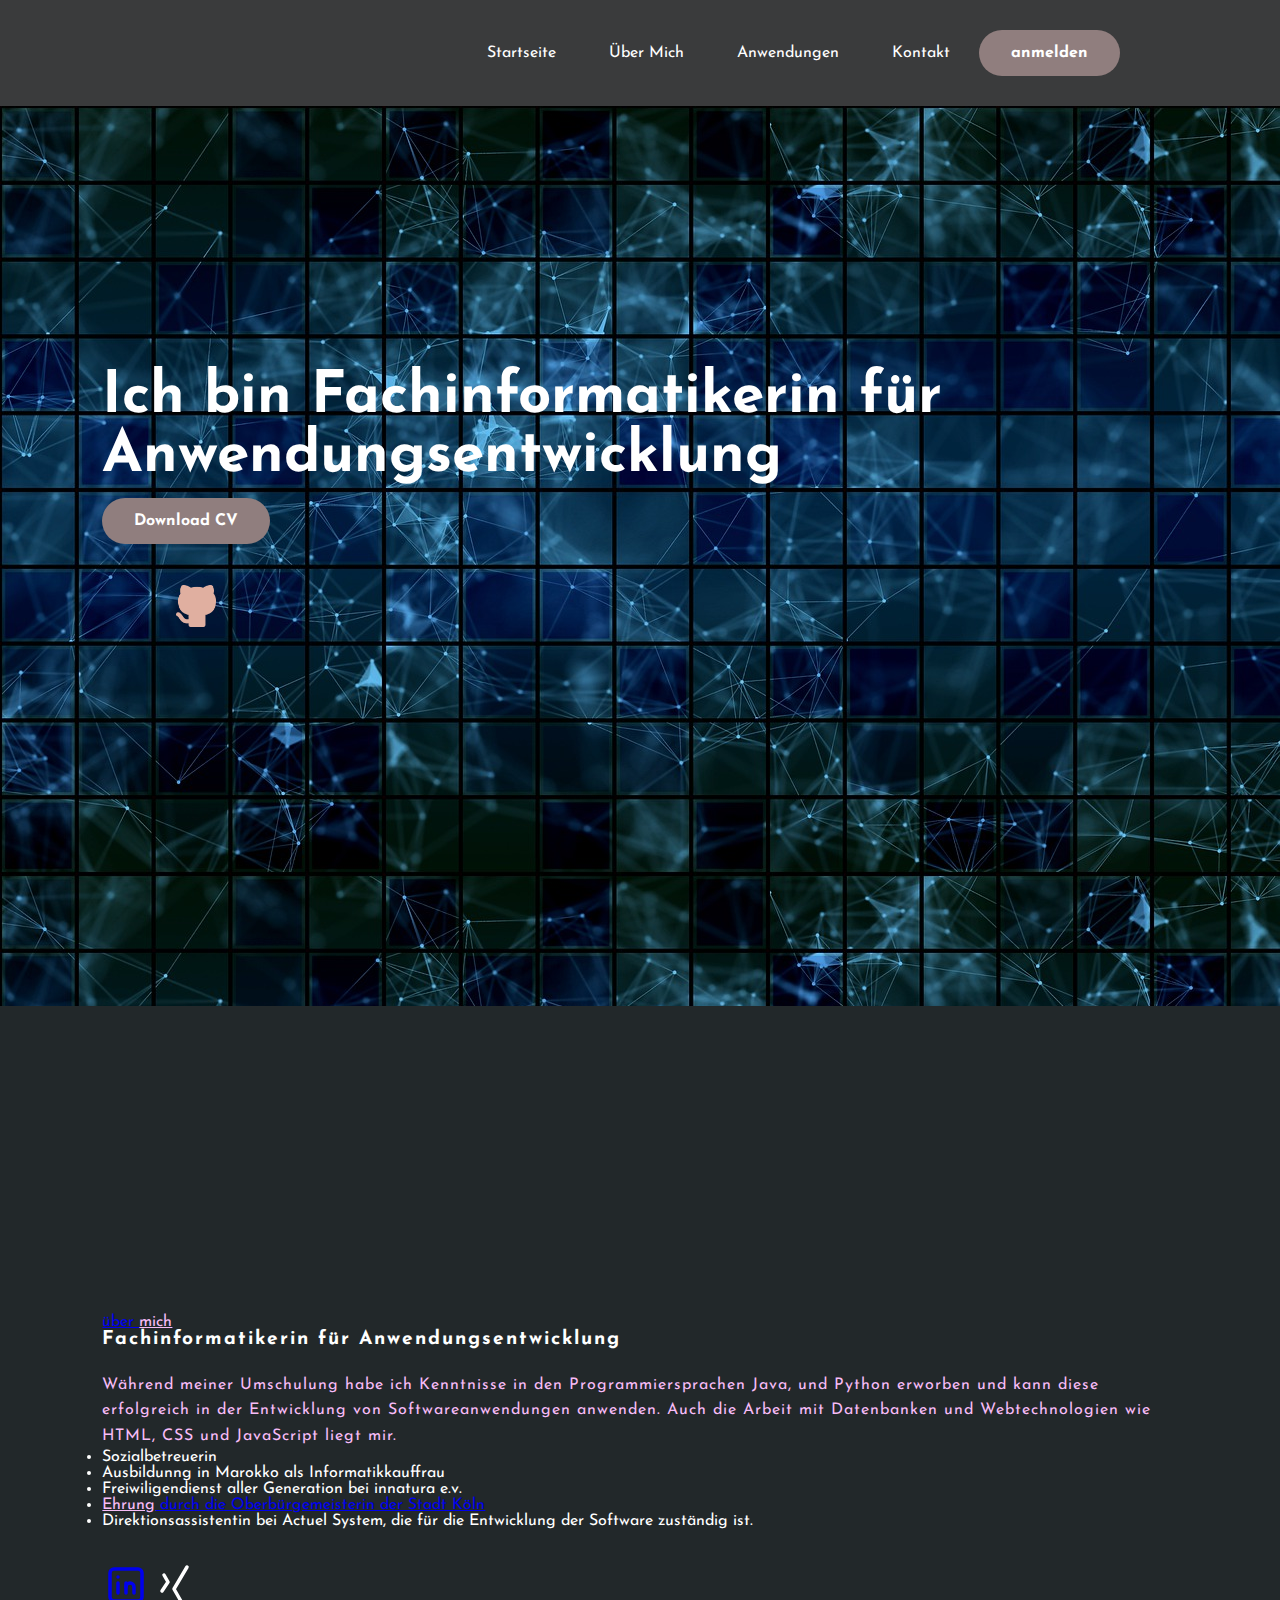
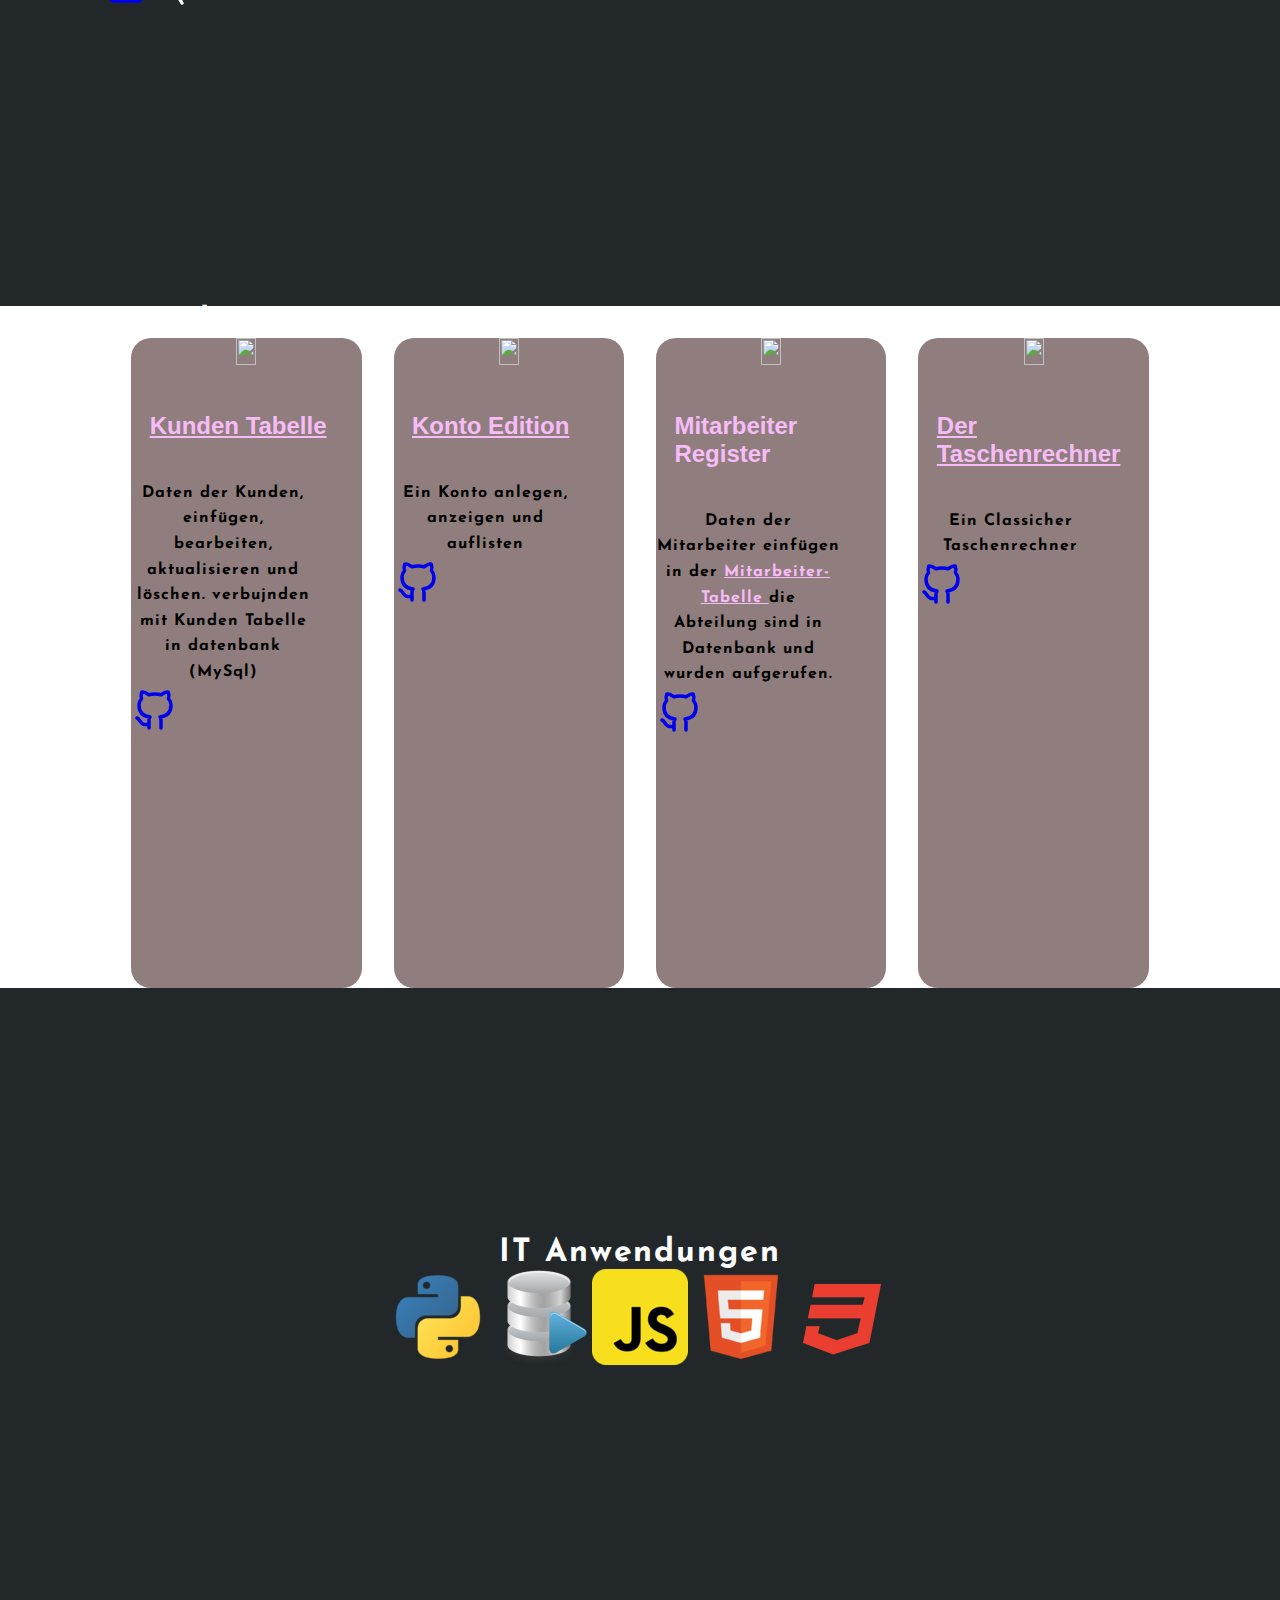
==== index.html @ 3b3f2b52 "innatura link aktualiesieren" ====
<!DOCTYPE html>
<html lang="en">
    <head>
        <meta charset="UTF-8"/>
        <meta http-equiv="X-UA-Compatible" content="IE=edge"/>
        <meta name="viewport" content="width=device-width, initial-scale=1.0"/>
        <title>Portfolio - Nadia Lafdali</title>
        <meta name="description" content="html & Css ueben"/>
        <link rel="stylesheet" href="https://cdnjs.cloudflare.com/ajax/libs/font-awesome/6.0.0/css/all.min.css"/>
        <link rel="stylesheet" href="css/style.css"/>
        <link rel="icon" href="icons/cloudcomputing_79198.ico"/>
        <link rel="preconnect" href="https://fonts.gstatic.com" crossorigin>
        <link href="https://fonts.googleapis.com/css2?family=Poppins:wght@300&display=swap" rel="stylesheet">
        <link rel="preconnect" href="https://fonts.googleapis.com">
        <link rel="preconnect" href="https://fonts.gstatic.com" crossorigin>
        <link href="https://fonts.googleapis.com/css2?family=Josefin+Sans:wght@300;500;700&display=swap" rel="stylesheet">
    </head>

    <body>
        <main>
            <nav>
                <a href="index.html"><img src="./images/logo2.png" alt=""></a>
                <!-- <h2>Nadia Lafdali</h2> -->
                <ul>
                    <li>
                        <a href="#home">Startseite</a>
                    </li>
                    <li>
                        <a href="#about">Über mich</a>
                    </li>
                    <li>
                        <a href="#skills">Anwendungen</a>
                    </li>
                    <li>
                        <a href="#kontakt">Kontakt</a>
                    </li>
                    <a href="#" class="btn">anmelden</a>
                </ul>
            </nav> 
        <section class="home">
            <div class="content">
                <div class="container-texts">
                    <h1>Ich bin Fachinformatikerin für Anwendungsentwicklung</h1>

                    <a href="meinLebenslauf.pdf" target="_blank" class="btn">Download CV</a>

                    <div class="social">
                        <a href="https://www.linkedin.com/in/nadia-lafdali-63b789235/" target="_blank"><img src="images/sociallinkedin_member_2751.png" title="Hier Klicken" alt=""/></a>
                        <a href="https://www.xing.com/profile/Nadia_Lafdali/cv" target="_blank"><img src="images/xing_icon_130780.png" title="Hier Klicken" alt=""/></a>
                        <a href="https://github.com/nlafdali" target="_blank"><img src="icons/github.png" title="Hier Klicken" alt=""/></a>
                    </div>
                </div>
                <!-- <div class="container-fotos">
                    <img src="images/octagon-shape-regular-polygon-geometry-clip-art-shape-98f11822b67462675cdafe655b478db1.png" alt="" class="shape"/>
                    <img src="images/programmer-computer-programming-clip-art-others-784cb6bc17bdbe56820ed77f7764cec0.png" alt="" class="mafoto"/>
                </div> -->
            </div>
        </section>
        <!-- ABOUT SECTION -->
        <section class="ueber">
            <div class="two-column">
            <div class="col-left">
                <a href="http://old.innatura.org/innatura-auf-fundraising-events/" target="_blank">
                    <img src="images/Nadja-innatura.jpg" title="auf Fundraising-Events" alt=""/>
                </a>
            </div>
            <div class="col-right">
                <a href="aboutMe.html" title="hier klicken">
                    <a href="aboutMe.html" id="about">über
                        <span>mich</span>
                    </a>
                </a>
                <h5>Fachinformatikerin für Anwendungsentwicklung</h5>
                <p>
                    Während meiner Umschulung habe ich Kenntnisse in den
                    Programmiersprachen Java, und Python erworben und kann diese
                    erfolgreich in der Entwicklung von Softwareanwendungen
                    anwenden. Auch die Arbeit mit Datenbanken und
                    Webtechnologien wie HTML, CSS und JavaScript liegt mir.
                </p>
                <ul>
                    <li>Sozialbetreuerin</li>
                    <li>Ausbildunng in Marokko als Informatikkauffrau</li>
                    <li>
                        Freiwiligendienst aller Generation bei innatura e.v.
                    </li>
                    <li>
                    <a href="http://old.innatura.org/innatura-freiwillige-geehrt/" target="_blank">
                        <span>Ehrung</span> durch die Oberbürgemeisterin der Stadt Köln</a>
                    </li>
                    <li>
                        Direktionsassistentin bei Actuel System, die für die
                        Entwicklung der Software zuständig ist.
                    </li>
                </ul>
                <div class="social-icons">
                    <div class="tooltip">
                        <a href="https://www.linkedin.com/in/nadia-lafdali-63b789235/">
                        <svg xmlns="http://www.w3.org/2000/svg" onclick="myFunction()" class="icon icon-tabler icon-tabler-brand-linkedin" width="48" height="48" viewbox="0 0 24 24" stroke-width="1.75" stroke="currentColor" fill="none" stroke-linecap="round" stroke-linejoin="round">
                            <path stroke="none" d="M0 0h24v24H0z" fill="none"></path>
                            <path d="M4 4m0 2a2 2 0 0 1 2 -2h12a2 2 0 0 1 2 2v12a2 2 0 0 1 -2 2h-12a2 2 0 0 1 -2 -2z"></path>
                            <path d="M8 11l0 5"></path>
                            <path d="M8 8l0 .01"></path>
                            <path d="M12 16l0 -5"></path>
                            <path d="M16 16v-3a2 2 0 0 0 -4 0"></path>
                        </svg>
                        </a>
                        <div class="tooltip">
                            <div class="popuptext">
                                <p>mein Linkedin-Profil</p>
                                <a href="https://www.linkedin.com/in/nadia-lafdali-63b789235/" target="_blank">click me</a>
                            </div>
                        </div>
                    </div>
                    <div class="tooltip">
                        <svg xmlns="http://www.w3.org/2000/svg" class="icon icon-tabler icon-tabler-brand-xing" width="48" height="48" viewbox="0 0 24 24" stroke-width="1.75" stroke="currentColor" fill="none" stroke-linecap="round" stroke-linejoin="round">
                            <path stroke="none" d="M0 0h24v24H0z" fill="none"></path>
                            <path d="M16 21l-4 -7l6.5 -11"></path>
                            <path d="M7 7l2 3.5l-3 4.5"></path>
                        </svg>
                        <div class="tooltip">
                            <div class="popuptext">
                                <p>mein Xing-Profil</p>
                                <a href="https://www.xing.com/profile/Nadia_Lafdali/cv" target="_blank">click me</a>
                            </div>
                        </div>
                    </div>
                </div>
            </div>
        </div>
        </section>
        <!-- PROJEKTE SECTION -->
        <section class="projekte">
            <h2>meine Projekte</h2>
            <div class="card-container">
                <div class="card">
                    <div class="card-top">
                        <img src="./images/KontoBerabeiten.png" alt=""/>
                    </div>
                    <div class="card-bottom">
                        <h3><span data-toolip="ist mit java und mySql">Kunden Tabelle</span></h3>
                        <p>
                            Daten der Kunden, einfügen, bearbeiten, aktualisieren und löschen.
                            verbujnden mit Kunden Tabelle in datenbank (MySql)
                            
                        </p>
                        <a href="https://github.com/nlafdali/KundenDaten" target="_blank">
                            <svg xmlns="http://www.w3.org/2000/svg" class="icon icon-tabler icon-tabler-brand-github" width="48" height="48" viewBox="0 0 24 24" stroke-width="1.75" stroke="currentColor" fill="none" stroke-linecap="round" stroke-linejoin="round">
                                <path stroke="none" d="M0 0h24v24H0z" fill="none"></path>
                                <path d="M9 19c-4.3 1.4 -4.3 -2.5 -6 -3m12 5v-3.5c0 -1 .1 -1.4 -.5 -2c2.8 -.3 5.5 -1.4 5.5 -6a4.6 4.6 0 0 0 -1.3 -3.2a4.2 4.2 0 0 0 -.1 -3.2s-1.1 -.3 -3.5 1.3a12.3 12.3 0 0 0 -6.2 0c-2.4 -1.6 -3.5 -1.3 -3.5 -1.3a4.2 4.2 0 0 0 -.1 3.2a4.6 4.6 0 0 0 -1.3 3.2c0 4.6 2.7 5.7 5.5 6c-.6 .6 -.6 1.2 -.5 2v3.5"></path>
                            </svg>
                        </a>
                    </div>
                </div>
                <div class="card">
                    <div class="card-top">
                        <img src="./images/konto_Edit.png" alt=""/>
                    </div>
                    <div class="card-bottom">
                        <h3><span data-tooltip="mit Java entwickelt">Konto Edition</span></h3>
                        <p>
                            Ein Konto anlegen, anzeigen und auflisten
                                                        
                        </p>
                        <a href="https://github.com/nlafdali/Konto-Edition" target="_blank">
                            <svg xmlns="http://www.w3.org/2000/svg" class="icon icon-tabler icon-tabler-brand-github" width="48" height="48" viewBox="0 0 24 24" stroke-width="1.75" stroke="currentColor" fill="none" stroke-linecap="round" stroke-linejoin="round">
                                <path stroke="none" d="M0 0h24v24H0z" fill="none"></path>
                                <path d="M9 19c-4.3 1.4 -4.3 -2.5 -6 -3m12 5v-3.5c0 -1 .1 -1.4 -.5 -2c2.8 -.3 5.5 -1.4 5.5 -6a4.6 4.6 0 0 0 -1.3 -3.2a4.2 4.2 0 0 0 -.1 -3.2s-1.1 -.3 -3.5 1.3a12.3 12.3 0 0 0 -6.2 0c-2.4 -1.6 -3.5 -1.3 -3.5 -1.3a4.2 4.2 0 0 0 -.1 3.2a4.6 4.6 0 0 0 -1.3 3.2c0 4.6 2.7 5.7 5.5 6c-.6 .6 -.6 1.2 -.5 2v3.5"></path>
                            </svg>
                        </a>
                    </div>
                </div>
                <div class="card">
                    <div class="card-top">
                        <img src="./images/reg.png" alt=""/>
                    </div>
                    <div class="card-bottom">
                        <h3>Mitarbeiter Register</h3>
                        <p>
                           Daten der Mitarbeiter einfügen in der <span data-tooltip="mit Java entwickelt">Mitarbeiter-Tabelle </span>
                           die Abteilung  sind in Datenbank und wurden aufgerufen.                          
                        </p>
                        <a href="https://github.com/nlafdali/Register-Mitarbeiter" target="_blank">
                            <svg xmlns="http://www.w3.org/2000/svg" class="icon icon-tabler icon-tabler-brand-github" width="48" height="48" viewBox="0 0 24 24" stroke-width="1.75" stroke="currentColor" fill="none" stroke-linecap="round" stroke-linejoin="round">
                                <path stroke="none" d="M0 0h24v24H0z" fill="none"></path>
                                <path d="M9 19c-4.3 1.4 -4.3 -2.5 -6 -3m12 5v-3.5c0 -1 .1 -1.4 -.5 -2c2.8 -.3 5.5 -1.4 5.5 -6a4.6 4.6 0 0 0 -1.3 -3.2a4.2 4.2 0 0 0 -.1 -3.2s-1.1 -.3 -3.5 1.3a12.3 12.3 0 0 0 -6.2 0c-2.4 -1.6 -3.5 -1.3 -3.5 -1.3a4.2 4.2 0 0 0 -.1 3.2a4.6 4.6 0 0 0 -1.3 3.2c0 4.6 2.7 5.7 5.5 6c-.6 .6 -.6 1.2 -.5 2v3.5"></path>
                            </svg>
                        </a>
                    </div>
                </div>
                <!--
               <div class="card">
                   <div class="card-top">
                       <img src="./images/snake.png" alt=""/>
                   </div>

                  <div class="card-bottom">
                      <h3><span data-toolip="ist mit Python">Das Snack Spiel</span></h3>
                      <p>
                          eine Schildkröte kann über den Bildschirm bewegt werden
                          und wird vom Kopf gegessen

                      </p>
                      <a href="https://github.com/nlafdali/MeineProjekte/blob/main/Snack.py" target="_blank">
                          <svg xmlns="http://www.w3.org/2000/svg" class="icon icon-tabler icon-tabler-brand-github" width="48" height="48" viewBox="0 0 24 24" stroke-width="1.75" stroke="currentColor" fill="none" stroke-linecap="round" stroke-linejoin="round">
                              <path stroke="none" d="M0 0h24v24H0z" fill="none"></path>
                              <path d="M9 19c-4.3 1.4 -4.3 -2.5 -6 -3m12 5v-3.5c0 -1 .1 -1.4 -.5 -2c2.8 -.3 5.5 -1.4 5.5 -6a4.6 4.6 0 0 0 -1.3 -3.2a4.2 4.2 0 0 0 -.1 -3.2s-1.1 -.3 -3.5 1.3a12.3 12.3 0 0 0 -6.2 0c-2.4 -1.6 -3.5 -1.3 -3.5 -1.3a4.2 4.2 0 0 0 -.1 3.2a4.6 4.6 0 0 0 -1.3 3.2c0 4.6 2.7 5.7 5.5 6c-.6 .6 -.6 1.2 -.5 2v3.5"></path>
                          </svg>
                      </a>
                  </div>
              </div>
              -->
               <div class="card">
                   <div class="card-top">
                       <img src="./images/Taschenrechner2.png" alt=""/>
                   </div>
                   <div class="card-bottom">
                       <h3><span data-tooltip="ist mit HTML, CSS und JavaScript">Der Taschenrechner</span></h3>
                       <p>
                          Ein Classicher Taschenrechner

                       </p>
                       <a href="https://github.com/nlafdali/Taschenrechner" target="_blank">
                           <svg xmlns="http://www.w3.org/2000/svg" class="icon icon-tabler icon-tabler-brand-github" width="48" height="48" viewBox="0 0 24 24" stroke-width="1.75" stroke="currentColor" fill="none" stroke-linecap="round" stroke-linejoin="round">
                               <path stroke="none" d="M0 0h24v24H0z" fill="none"></path>
                               <path d="M9 19c-4.3 1.4 -4.3 -2.5 -6 -3m12 5v-3.5c0 -1 .1 -1.4 -.5 -2c2.8 -.3 5.5 -1.4 5.5 -6a4.6 4.6 0 0 0 -1.3 -3.2a4.2 4.2 0 0 0 -.1 -3.2s-1.1 -.3 -3.5 1.3a12.3 12.3 0 0 0 -6.2 0c-2.4 -1.6 -3.5 -1.3 -3.5 -1.3a4.2 4.2 0 0 0 -.1 3.2a4.6 4.6 0 0 0 -1.3 3.2c0 4.6 2.7 5.7 5.5 6c-.6 .6 -.6 1.2 -.5 2v3.5"></path>
                           </svg>
                       </a>
                   </div>
               </div>
           </div>
       </section>
       <!-- SKILLS SECTION -->
        <section class="skills">
            <h2>IT Anwendungen</h2>
            <div class="tech-stack" id="skills">
                <img src="images/java_15498.png" alt=""/>
                <img src="icons/python_icon.png" alt=""/>
                <img src="icons/sql.png" alt=""/>
                <img src="icons/javascript_icon_130900.png" alt=""/>
                <img src="icons/html_icon.png" alt=""/>
                <img src="icons/css_18892.png" alt=""/>
                <img src="icons/" alt=""/>
            </div>
        </section>
        </main>
        <script>
            function myFunction() {
                const popup = document.getElementById("popup");
                popup.classList.toggle("show");
            }
        </script>
    </body>
</html>
---- css/style.css ----
:root{
    --primaryColor: #907e7e;
    --secondColor:#f7bcf7;
    --lightFarbe:#ffffff;
    --bgFarbe-1:#3a3b3c;
    --bgFarbe-2: #22282a;
    --padding: 8%;
}
*{
    margin: 0;
    padding: 0;
    box-sizing: border-box;
    scroll-behavior: smooth;
}
html{
    font-size: 16px;
    font-family:'Josefin Sans', sans-serif;
    color: var(--lightFarbe);

}

h1{
    font-size: 3.65rem;
    margin: 1.7rem 0;
}

h4{
    font-size: 1.25rem;
    letter-spacing: 0.12rem;
    color: var(--zweiteFarbe);
}

h3 {
    font-family: sans-serif;
    font-weight: 700;
    font-size: 1.5rem;
    color: var(--secondColor);
    margin-bottom: 1.4rem;
    padding: var(--padding);

}

h2{
    font-size: 2rem;
    color: var(--lightFarbe);
    letter-spacing: 0.12rem;
    cursor: pointer;
}
h5{
    font-size: 1.2rem;
    margin-bottom: 1.5rem;
    letter-spacing: 2px;
}

.texts a{
    text-decoration: none;
    color: #fff;
}
span{
    color: var(--secondColor);
    text-decoration:underline;
}
p{
    color: var(--secondColor);
    letter-spacing: 1px;
    line-height: 1.6rem;
    font-size: 1rem;
}

.home{
    width: 100vw;
    height: 100vh;
    background: url(../image/technology.jpg);
    display: flex;
    flex-direction: column;
}
nav{
    background-color:var(--bgFarbe-1);
    padding: 2rem 10rem;
    display: flex;
    justify-content: space-between;
    align-items: center;
    /*position: fixed;
    z-index: 999;*/
}
nav ul li{
    list-style-type: none;
    display: inline-block;
    margin: 0.8rem 1.5rem;
}
nav ul li a{
    color: var(--lightFarbe);
    text-decoration: none;
    text-transform: capitalize;
    transition: 0.4ms;
}
nav ul li a:hover{
    color: var(--primaryColor);
}
.btn{
    background-color: var(--primaryColor);
    color: var(--lightFarbe);
    text-decoration: none;
    font-weight: bold;
    padding: 0.81rem 1.87rem;
    border-radius: 30px;
    border: 2px solid transparent;
    transition: 0.4s ;
}
.btn:hover{
    background-color: transparent;
    border: 2px solid var(--lightFarbe);
}
.content{
    flex-grow: 1;
    
    padding: 0 var(--padding);
    display: flex;
    align-items: center;
    justify-content: space-between;

}
.container-texts{
    position: relative;
    bottom: 70px;
    
}

.social{
    margin-top: 3.5rem;
}
.social img{
    margin-right: 2rem;
    width: 2.5rem;
    transition: 0.4s;
}
.social img:hover{
    transform: scale(1.2);
}

.home .container-fotos{
    width: 45%;
    height: 90%;
    position: relative;
    align-self: self-end;
}
.home .container-fotos img{
    position: absolute;
    bottom: 0;
    height: 100%;
    left: 50%;
    transform: translateX(-50%);
    transition: bottom 1s, left 1s;
}
.home .container-fotos:hover .shape{
    bottom: 40px;

}
.home .container-fotos:hover .mafoto{
    left: 45%;
}
.container-fotos{
    width: 100%;
    height: 15rem;
}
.container-fotos img{
    width: 100%;
    max-width: 600px;
    height: auto;
}

.container p {
    margin-bottom: 1rem;
    line-height: 1.3rem;
}

.container ul {
   line-height: 1.3rem; 
}

.ueber{
    background-color: var(--bgFarbe-2);
    padding: 0 var(--padding);
    width: 100vw;
    height: 100vh;
    display: flex;
    align-items: center;
    justify-content:space-around;
    gap: 2rem;

}

.ueber .container-texts{
    width: 25%;
}

/* SOCIAL-ICONS UND POP-UP FENSTER */

.social-icons {
    display: flex;
    margin-top: 2rem;
    cursor: pointer;
}

.social-icons svg{
    transition: 0.2s ease;
}

.social-icons svg:hover {
    color: #4287e0;
}

.tooltip .popuptext {
    visibility: hidden;
    width: auto;
    background-color: #14141467;
    color: #fff;
    text-align: center;
    border-radius: 6px;
    padding: 1.5rem;
    position: absolute;
    z-index: 1;
}
  
.tooltip:hover .popuptext {
    visibility: visible;
  }

.tooltip .popuptext p {
    color: #fff;
}

.tooltip .popuptext a {
    color: #09a8f1;
}

.tooltip .popuptext a:hover {
    color: red;
}

/* SOCIAL-ICONS UND POPUP ENDE */

.erfahrung{
    background-color: var(--bgFarbe-1);
    padding: 2rem var(--padding);

}
.text-center{
    text-align: center;
}
.cards{
    width: 100vw;
    height: auto;
    min-height: 70vh;
    padding: 2rem;
    background-color: var(--bgFarbe-1);
    display: flex;
    align-items: center;
    justify-content: center;
    flex-direction: column;
}

.card-container {
    display: flex;
    justify-content: center;
    align-items: center;
    flex-wrap: wrap;
    gap: 2rem;
    width: 100%;
    
}
.titel{
    display: flex;
    justify-content: center;
    color: var(--primaryColor);
    font-size: 2.2em;
    font-weight: 900;
    margin-bottom: 30px;
}
/*.inhalt{
    display: flex;
    justify-content: center;
    flex-direction: row;
    flex-wrap: wrap;
}
.card{
    width: 21.25em;
    height: auto;
    background-color: var(--lightFarbe);
    box-shadow: 0 5px 25px rgba(1 1 1  /15%);
    padding: 1.5rem;
    margin: 15px;
    display: flex;
    justify-content: center;
    align-items: center;
    flex-direction: column;
}*/
/*.card:hover{
    transform: scale(1.5);
}*/
.card{
    width: 18%;
    height: 650px;
    border-radius: 20px; 
    overflow: hidden;
    display: flex;
    align-items: center;
    flex-direction: column;
    background-color: var(--primaryColor);
}
.card img {
    width: 100%;
    height: 70%;
    margin-bottom: 2rem;
    transition: 0.2s ease;
}

.card img:hover {
    transform: scale(102%);

}

.card p {
    color: #000;
    width: 80%;
    font-weight: 700;
    text-align: center;
}
[data-tooltip] {
    position: relative;
    text-decoration: underline; 
    cursor: default; 
  }

  [data-tooltip]::after {
    position: absolute;
    width: 140px;
    left: calc(50% - 70px);
    bottom: 125%;
    box-sizing: border-box ;
    text-align: center;
    content: attr(data-tooltip);
    color: #ffffff;
    background: #3a3b3c;
    padding: 8px;
    border-radius: 10px;
    font-size: 0.9em;
    font-weight: bold;
    visibility: hidden;
    opacity: 0;
    transform: translate(10px);
    transition: oacity 0.3s, transform 0.2s;
  }

  [data-tooltip]:hover::after {
    opacity: 1;
    visibility: visible;
    transform: translate(0);
   
  }
   

@media (max-width: 650px){
    .home .ueber{
        display: block;
        width: 100%;
    }
    .card{
        width: 85vw;
    }

}

/* SKILLS-SECTION */
.skills {
    width: 100vw;
    height: auto;
    min-height: 70vh;
    padding: 2rem;
    background-color: var(--bgFarbe-2);
    display: flex;
    align-items: center;
    justify-content: center;
    flex-direction: column; 
}
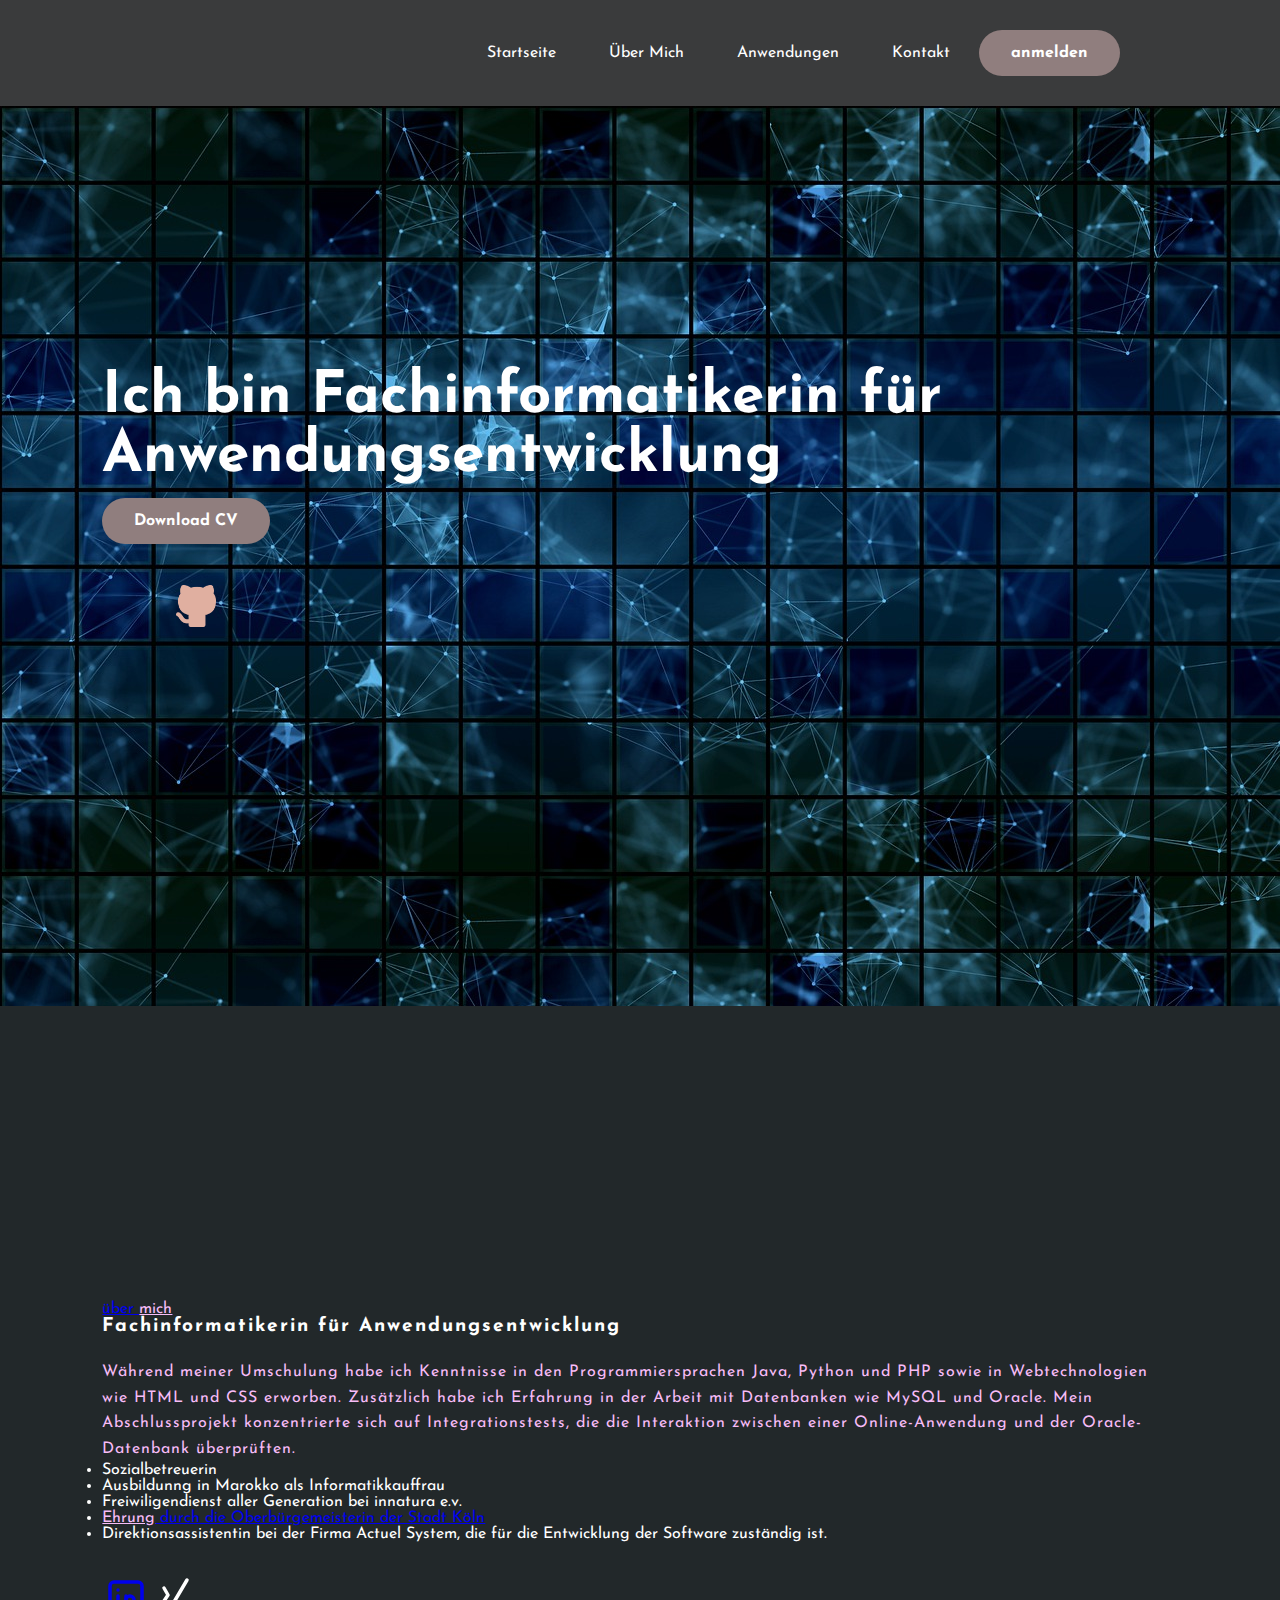
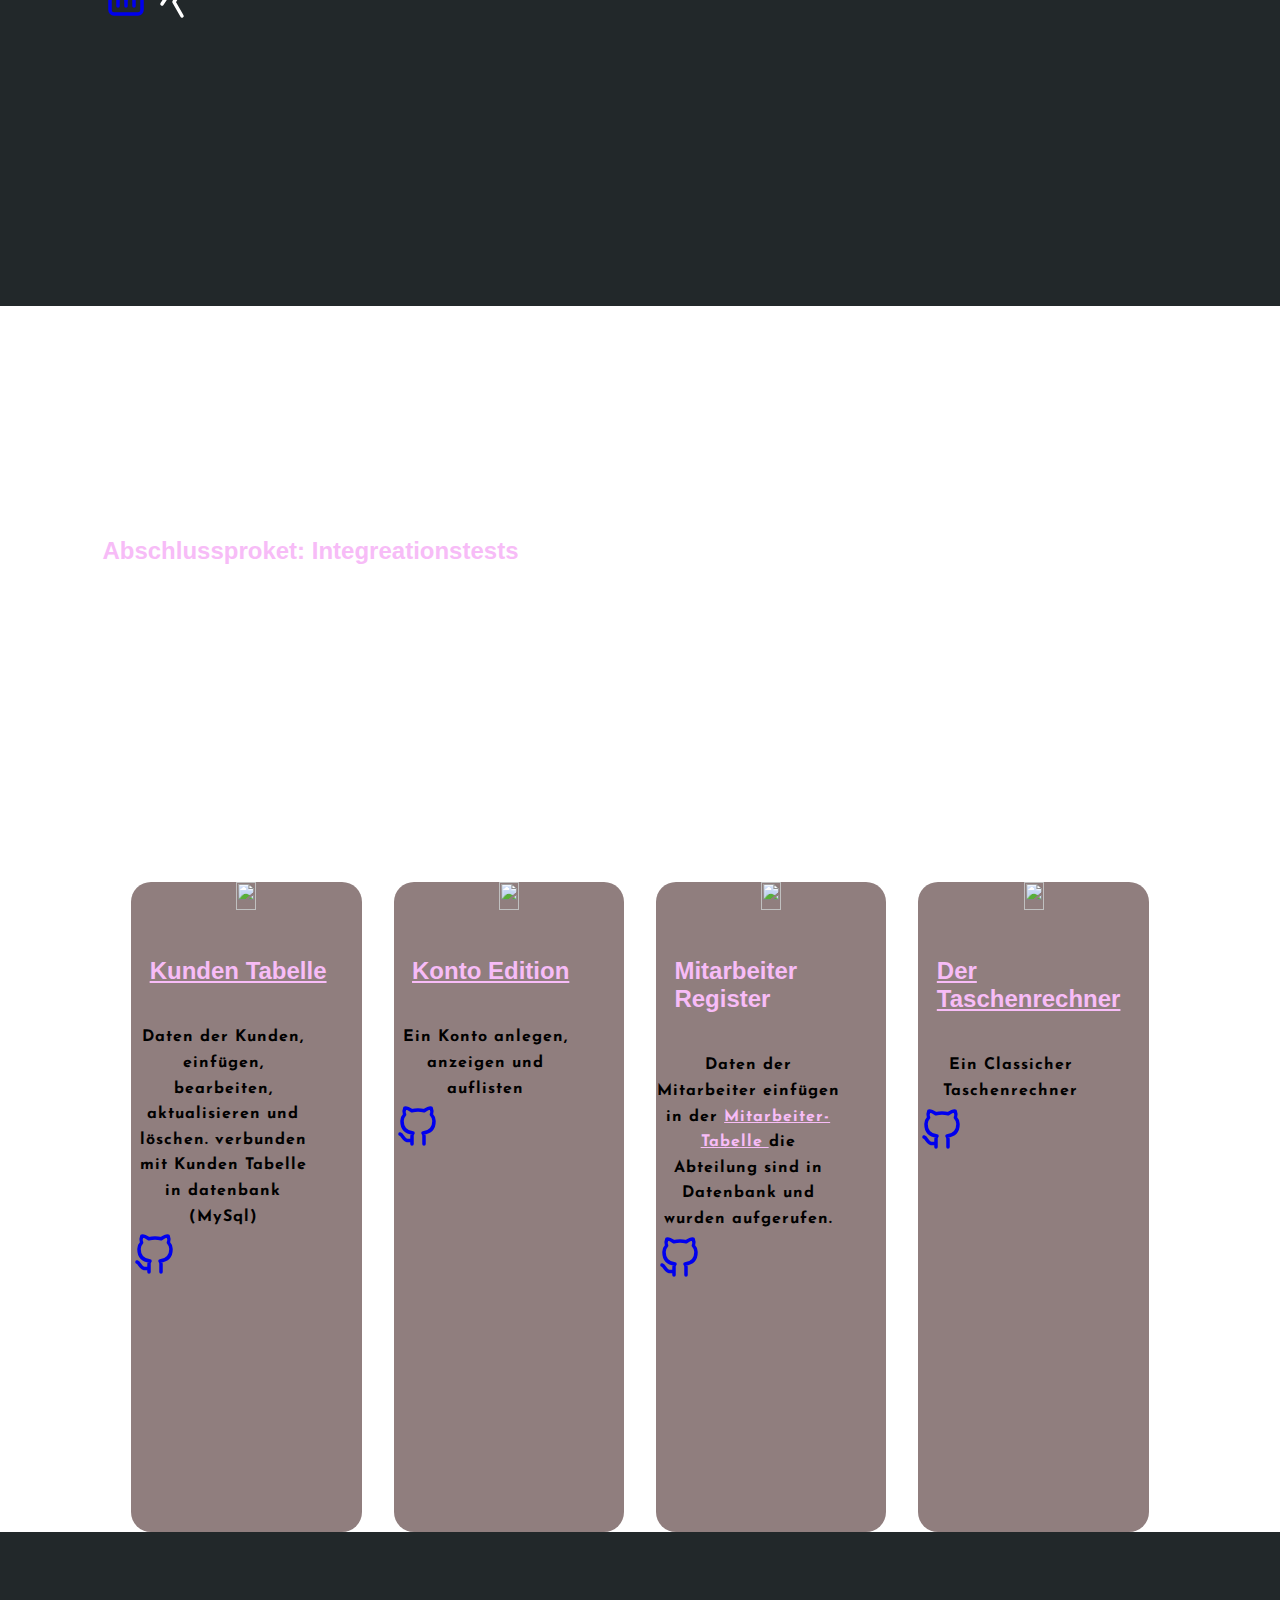
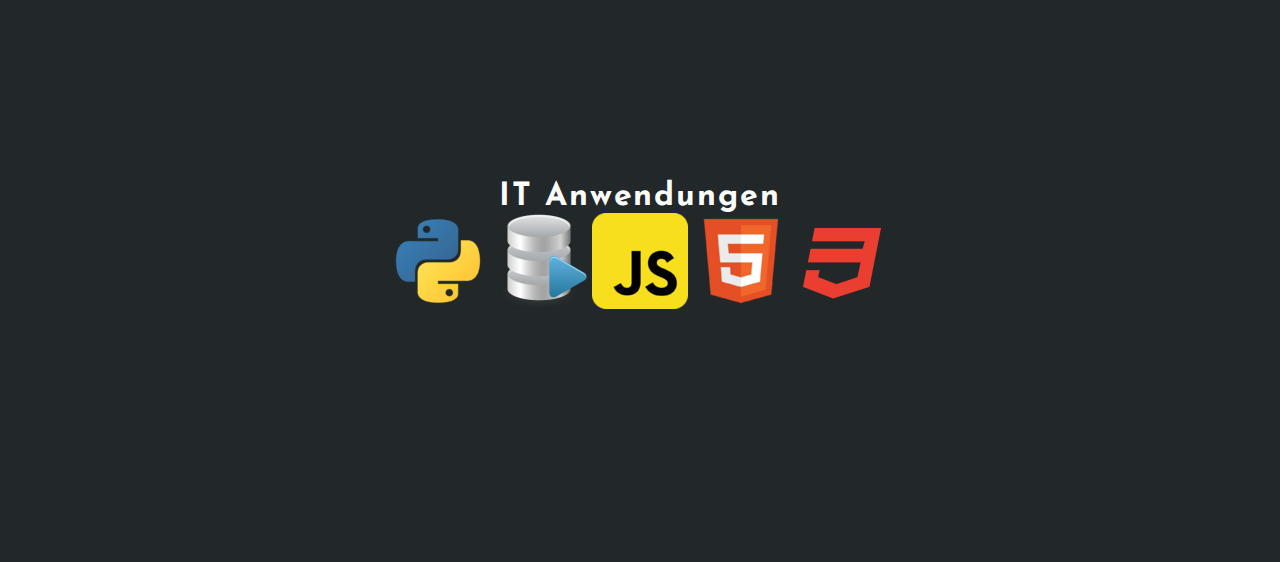
==== commit eb5ffc8d: "innatura link aktualiesieren" ====
--- a/index.html
+++ b/index.html
@@ -42,7 +42,7 @@
                 <div class="container-texts">
                     <h1>Ich bin Fachinformatikerin für Anwendungsentwicklung</h1>
 
-                    <a href="meinLebenslauf.pdf" target="_blank" class="btn">Download CV</a>
+                    <a href="CV_Nadia_Lafdali.pdf" target="_blank" class="btn">Download CV</a>
 
                     <div class="social">
                         <a href="https://www.linkedin.com/in/nadia-lafdali-63b789235/" target="_blank"><img src="images/sociallinkedin_member_2751.png" title="Hier Klicken" alt=""/></a>
@@ -73,10 +73,11 @@
                 <h5>Fachinformatikerin für Anwendungsentwicklung</h5>
                 <p>
                     Während meiner Umschulung habe ich Kenntnisse in den
-                    Programmiersprachen Java, und Python erworben und kann diese
-                    erfolgreich in der Entwicklung von Softwareanwendungen
-                    anwenden. Auch die Arbeit mit Datenbanken und
-                    Webtechnologien wie HTML, CSS und JavaScript liegt mir.
+                    Programmiersprachen Java, Python und PHP sowie in Webtechnologien
+                    wie HTML und CSS erworben. Zusätzlich habe ich Erfahrung in der Arbeit
+                    mit Datenbanken wie MySQL und Oracle.
+                    Mein Abschlussprojekt konzentrierte sich auf Integrationstests,
+                    die die Interaktion zwischen einer Online-Anwendung und der Oracle-Datenbank überprüften.
                 </p>
                 <ul>
                     <li>Sozialbetreuerin</li>
@@ -89,7 +90,7 @@
                         <span>Ehrung</span> durch die Oberbürgemeisterin der Stadt Köln</a>
                     </li>
                     <li>
-                        Direktionsassistentin bei Actuel System, die für die
+                        Direktionsassistentin bei der Firma Actuel System, die für die
                         Entwicklung der Software zuständig ist.
                     </li>
                 </ul>
@@ -129,9 +130,34 @@
             </div>
         </div>
         </section>
+
         <!-- PROJEKTE SECTION -->
+        <section class="ab-projekt">
+            <h1>Projekte</h1>
+            <div class="two-column">
+                <div class="col-left">
+                    <img src="images/soll-integration.png" title="Soll-Konzept des Projekts" alt=""/>
+                </div>
+                <div class="col-right">
+
+                    <h3>Abschlussproket: Integreationstests</h3>
+                    <p>
+                    <ul>
+                        <li>Einführung eines neuen Maven-Moduls: <br> Das Projekt beinhaltete die Strukturierung und Konfiguration eines neuen Maven-Moduls, um die Integrationslogik von mehreren Komponenten zu vereinfachen.</li>
+                        <li>Konfiguration der Oracle-Verbindung: <br> Einrichtung der Verbindung zu einer Oracle-Datenbank zur Verwaltung von Testdaten.</li>
+                        <li>Nutzung von Liquibase: <br> Implementierung von Liquibase zur Datenbankversionierung und Schema-Änderungen während der Integrationstests.</li>
+                        <li>Erstellung diverser Testfälle: <br> Entwicklung von automatisierten Testfällen, um die Integrität der Daten und Prozesse zu gewährleisten.</li>
+                        <li>Prüfung von PL/SQL-Skripten: <br>Validierung und Ausführung von PL/SQL-Skripten zur Datenbankinteraktion.</li>
+                    </ul>
+                    </p>
+
+                </div>
+            </div>
+        </section>
         <section class="projekte">
-            <h2>meine Projekte</h2>
+            <h2>Projekte</h2>
+
+
             <div class="card-container">
                 <div class="card">
                     <div class="card-top">
@@ -141,7 +167,7 @@
                         <h3><span data-toolip="ist mit java und mySql">Kunden Tabelle</span></h3>
                         <p>
                             Daten der Kunden, einfügen, bearbeiten, aktualisieren und löschen.
-                            verbujnden mit Kunden Tabelle in datenbank (MySql)
+                            verbunden mit Kunden Tabelle in datenbank (MySql)
                             
                         </p>
                         <a href="https://github.com/nlafdali/KundenDaten" target="_blank">
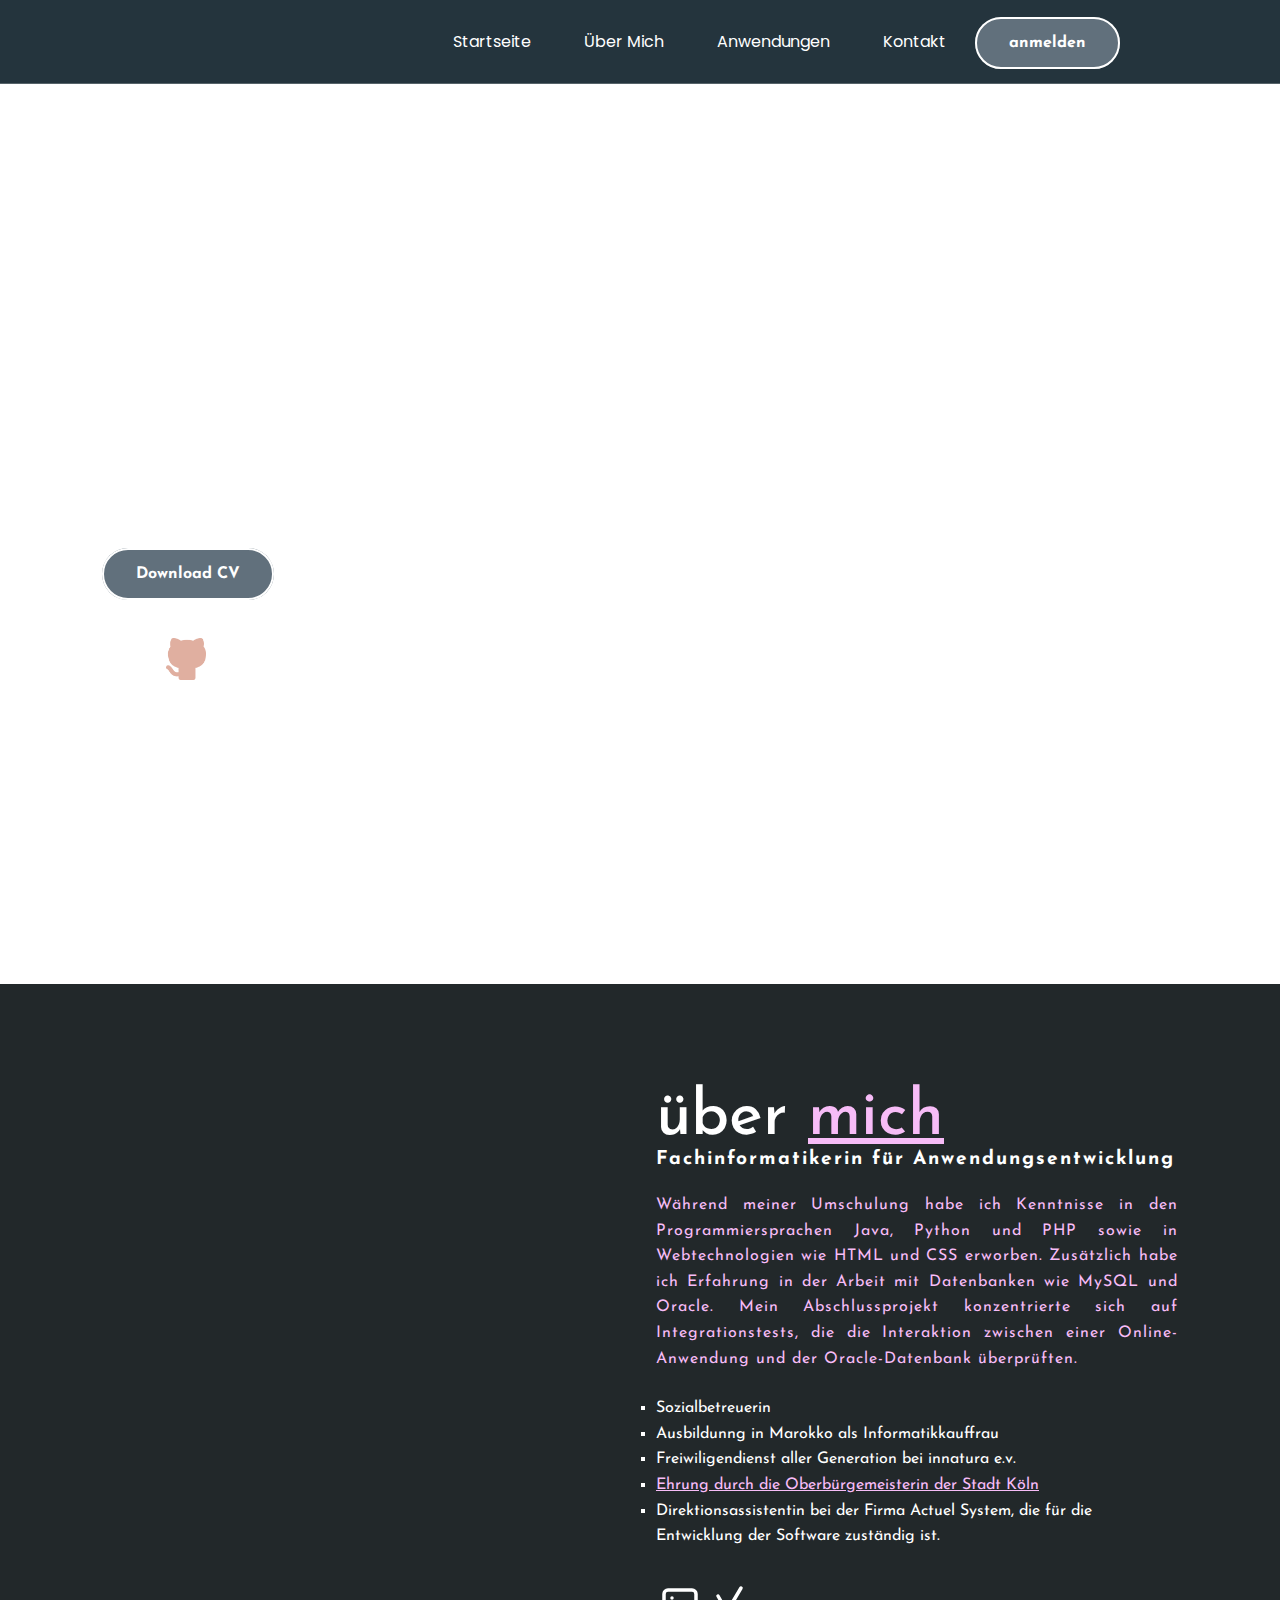
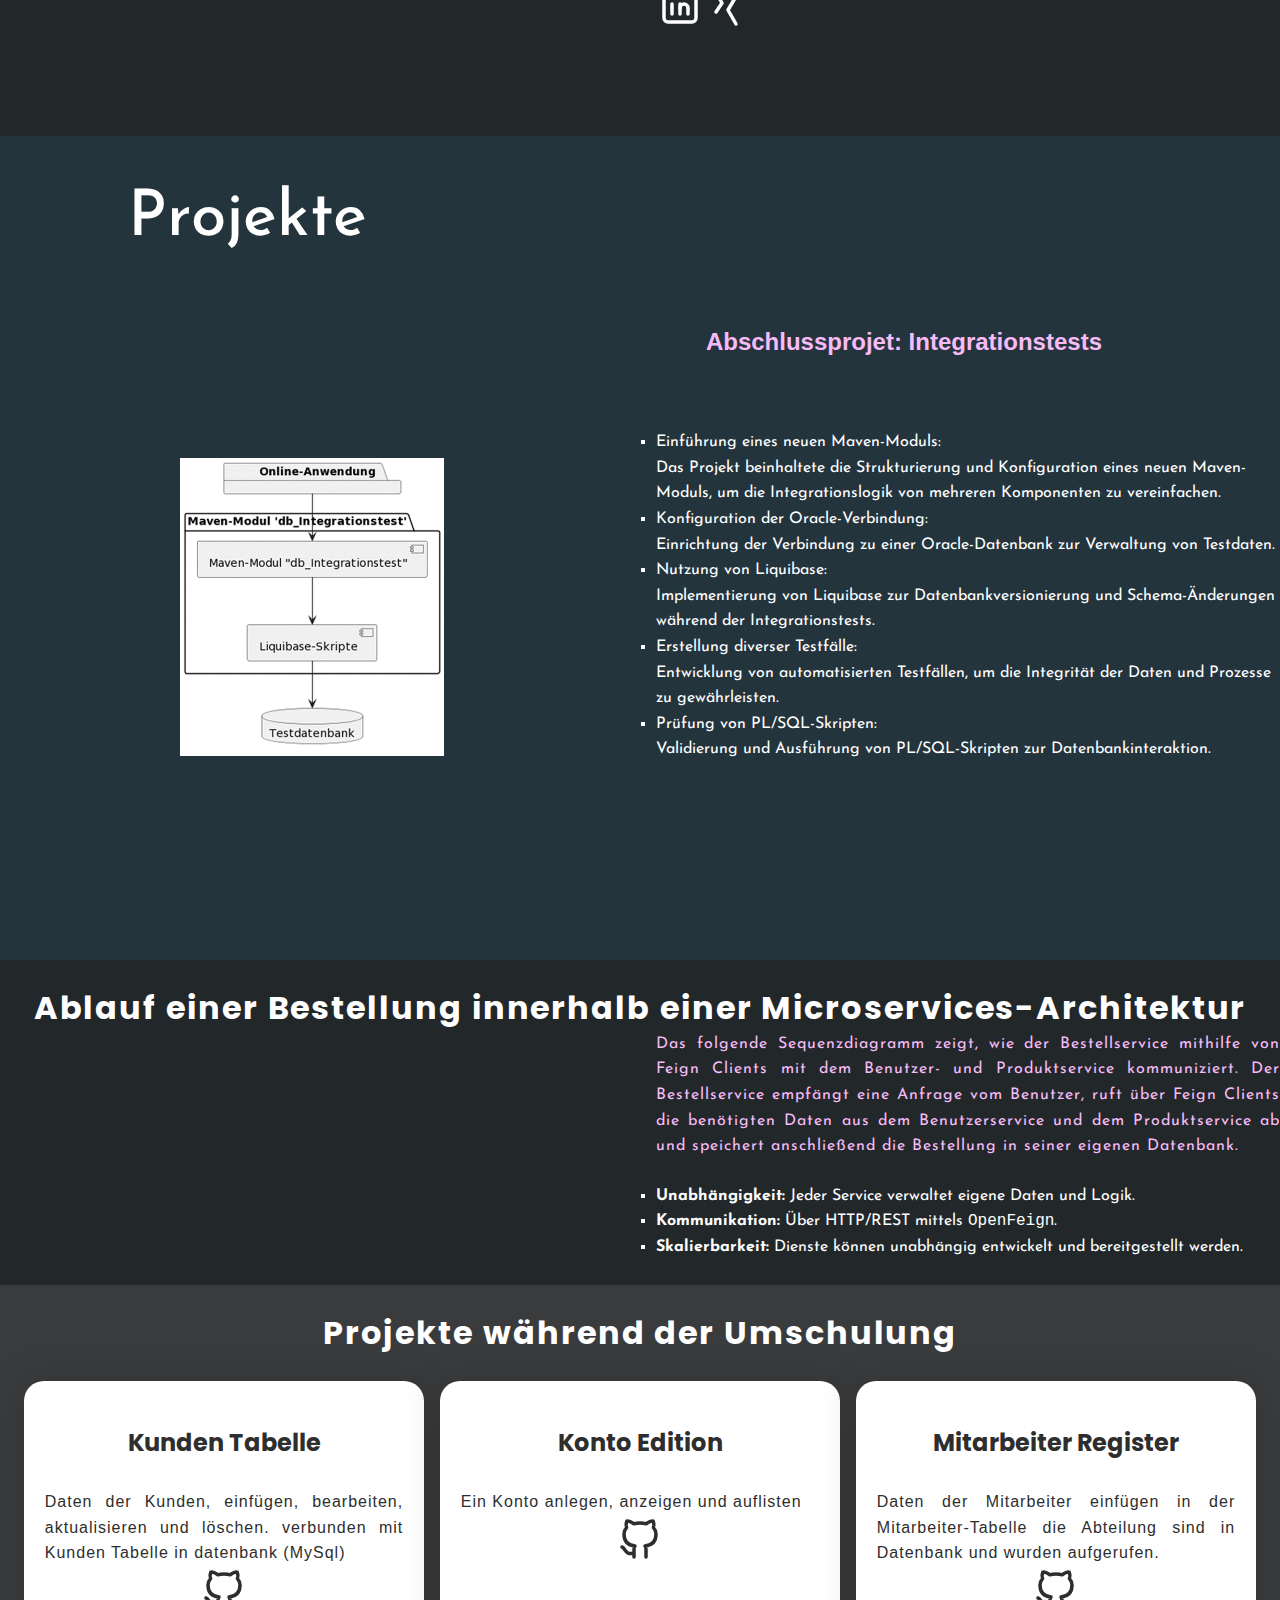
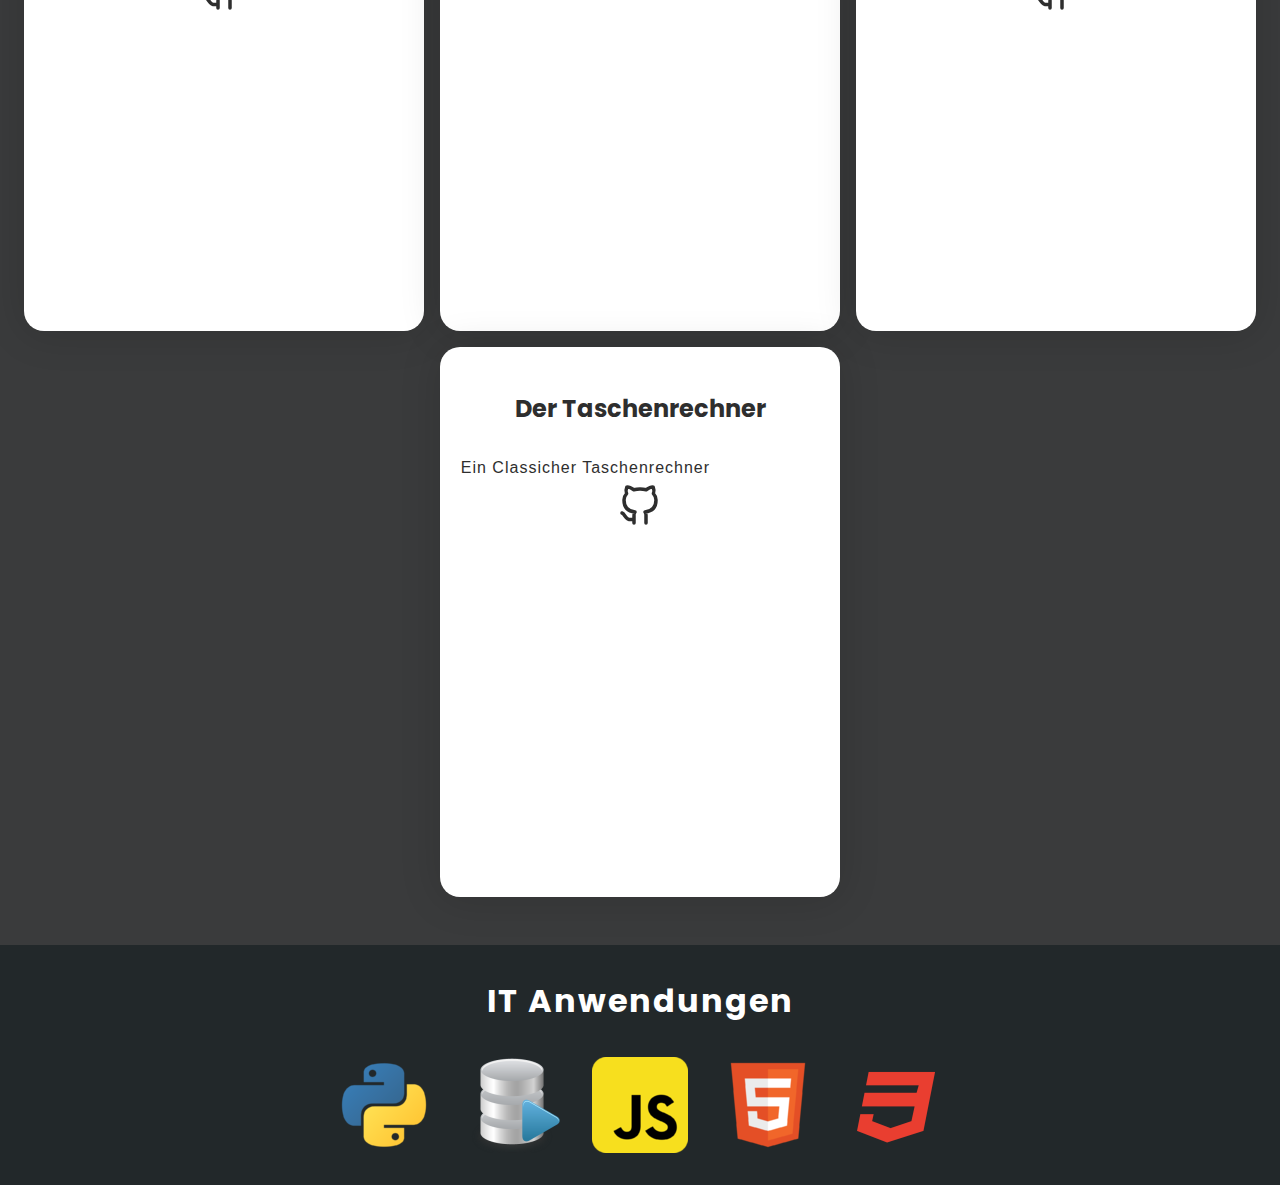
==== commit ef47a3ed: "Abschlussprojekt" ====
--- a/index.html
+++ b/index.html
@@ -50,10 +50,6 @@
                         <a href="https://github.com/nlafdali" target="_blank"><img src="icons/github.png" title="Hier Klicken" alt=""/></a>
                     </div>
                 </div>
-                <!-- <div class="container-fotos">
-                    <img src="images/octagon-shape-regular-polygon-geometry-clip-art-shape-98f11822b67462675cdafe655b478db1.png" alt="" class="shape"/>
-                    <img src="images/programmer-computer-programming-clip-art-others-784cb6bc17bdbe56820ed77f7764cec0.png" alt="" class="mafoto"/>
-                </div> -->
             </div>
         </section>
         <!-- ABOUT SECTION -->
@@ -140,7 +136,7 @@
                 </div>
                 <div class="col-right">
 
-                    <h3>Abschlussproket: Integreationstests</h3>
+                    <h3>Abschlussprojet: Integrationstests</h3>
                     <p>
                     <ul>
                         <li>Einführung eines neuen Maven-Moduls: <br> Das Projekt beinhaltete die Strukturierung und Konfiguration eines neuen Maven-Moduls, um die Integrationslogik von mehreren Komponenten zu vereinfachen.</li>
@@ -154,8 +150,28 @@
                 </div>
             </div>
         </section>
+            <section class="microservices">
+                <h2>Ablauf einer Bestellung innerhalb einer Microservices-Architektur</h2>
+                <div class="two-column">
+                    <div class="col-left">
+                        <img src="images/sequenzdiagr-Ablauf_einer_Bestellung_über_Feign.png" title="" alt=""/>
+                    </div>
+                    <div class="col-right">
+
+                        <p>Das folgende Sequenzdiagramm zeigt, wie der Bestellservice mithilfe von Feign Clients
+                            mit dem Benutzer- und Produktservice kommuniziert. Der Bestellservice empfängt eine Anfrage vom Benutzer,
+                            ruft über Feign Clients die benötigten Daten aus dem Benutzerservice und dem Produktservice ab
+                            und speichert anschließend die Bestellung in seiner eigenen Datenbank. </p>
+                        <ul>
+                            <li><strong>Unabhängigkeit:</strong> Jeder Service verwaltet eigene Daten und Logik.</li>
+                            <li><strong>Kommunikation:</strong> Über HTTP/REST mittels <code>OpenFeign</code>.</li>
+                            <li><strong>Skalierbarkeit:</strong> Dienste können unabhängig entwickelt und bereitgestellt werden.</li>
+                        </ul>
+                    </div>
+                </div>
+            </section>
         <section class="projekte">
-            <h2>Projekte</h2>
+            <h2>Projekte während der Umschulung</h2>
 
 
             <div class="card-container">
--- a/css/style.css
+++ b/css/style.css
@@ -1,33 +1,40 @@
-:root{
+:root {
     --primaryColor: #907e7e;
-    --secondColor:#f7bcf7;
-    --lightFarbe:#ffffff;
-    --bgFarbe-1:#3a3b3c;
+    --secondColor: #f7bcf7;
+    --lightFarbe: #ffffff;
+    --bgFarbe-1: #3a3b3c;
     --bgFarbe-2: #22282a;
+    --bgFarbe-3: #24343d;
     --padding: 8%;
-}
-*{
+    --spacing-md: 16px;
+}
+
+* {
     margin: 0;
     padding: 0;
     box-sizing: border-box;
     scroll-behavior: smooth;
 }
-html{
+
+html {
     font-size: 16px;
-    font-family:'Josefin Sans', sans-serif;
+    font-family: 'Josefin Sans', sans-serif;
     color: var(--lightFarbe);
 
 }
 
-h1{
-    font-size: 3.65rem;
+h1 {
+    font-size: 4rem;
+    font-weight: 500;
     margin: 1.7rem 0;
-}
-
-h4{
-    font-size: 1.25rem;
+    width: 80%;
+}
+h2 {
+    font-size: 2rem;
+    color: var(--lightFarbe);
     letter-spacing: 0.12rem;
-    color: var(--zweiteFarbe);
+    cursor: pointer;
+    font-family: 'Poppins', sans-serif;
 }
 
 h3 {
@@ -35,138 +42,147 @@
     font-weight: 700;
     font-size: 1.5rem;
     color: var(--secondColor);
-    margin-bottom: 1.4rem;
     padding: var(--padding);
-
-}
-
-h2{
-    font-size: 2rem;
-    color: var(--lightFarbe);
+}
+
+
+h4 {
+    font-size: 1.25rem;
     letter-spacing: 0.12rem;
-    cursor: pointer;
-}
-h5{
+    color: var(--secondColor);
+}
+
+h5 {
     font-size: 1.2rem;
     margin-bottom: 1.5rem;
     letter-spacing: 2px;
 }
 
-.texts a{
-    text-decoration: none;
-    color: #fff;
-}
-span{
-    color: var(--secondColor);
-    text-decoration:underline;
-}
-p{
+.texts a {
+    text-decoration: none;
+    color: #fff;
+}
+
+p {
     color: var(--secondColor);
     letter-spacing: 1px;
     line-height: 1.6rem;
     font-size: 1rem;
-}
-
-.home{
-    width: 100vw;
-    height: 100vh;
-    background: url(../image/technology.jpg);
-    display: flex;
-    flex-direction: column;
-}
-nav{
-    background-color:var(--bgFarbe-1);
-    padding: 2rem 10rem;
+    text-align: justify;
+}
+
+/* NAVBAR */
+nav {
+    background-color: var(--bgFarbe-3);
+    padding: 1rem 10rem;
     display: flex;
     justify-content: space-between;
     align-items: center;
-    /*position: fixed;
-    z-index: 999;*/
-}
-nav ul li{
+    border-bottom: 1px solid #ffffff3b;
+}
+
+nav img {
+    width: 6rem;
+    height: auto;
+}
+
+nav ul li {
     list-style-type: none;
     display: inline-block;
     margin: 0.8rem 1.5rem;
 }
-nav ul li a{
+
+nav ul li a {
     color: var(--lightFarbe);
     text-decoration: none;
     text-transform: capitalize;
-    transition: 0.4ms;
-}
-nav ul li a:hover{
+    transition: 0.3s;
+    font-family: 'Poppins', sans-serif;
+}
+
+nav ul li a:hover {
     color: var(--primaryColor);
-}
-.btn{
-    background-color: var(--primaryColor);
+    border-bottom: 1px solid var(--primaryColor);
+}
+
+/* HOME SECTION */
+.home {
+    width: 100vw;
+    height: 100vh;
+    background: url(../images/tech4.jpg);
+    background-size: cover;
+    display: flex;
+    flex-direction: column;
+}
+
+.btn {
+    background-color: #61707c;
     color: var(--lightFarbe);
     text-decoration: none;
     font-weight: bold;
-    padding: 0.81rem 1.87rem;
+    padding: 1rem 2rem;
     border-radius: 30px;
-    border: 2px solid transparent;
-    transition: 0.4s ;
-}
-.btn:hover{
+    border: 2px solid;
+    transition: 0.4s;
+}
+
+.btn:hover {
     background-color: transparent;
     border: 2px solid var(--lightFarbe);
 }
-.content{
+
+.content {
     flex-grow: 1;
-    
     padding: 0 var(--padding);
     display: flex;
     align-items: center;
     justify-content: space-between;
 
 }
-.container-texts{
-    position: relative;
-    bottom: 70px;
-    
-}
-
-.social{
+
+.social {
     margin-top: 3.5rem;
-}
-.social img{
+    display: flex;
+    align-items: center;
+}
+
+.social img {
     margin-right: 2rem;
     width: 2.5rem;
     transition: 0.4s;
 }
-.social img:hover{
+
+.social img:hover {
     transform: scale(1.2);
 }
 
-.home .container-fotos{
-    width: 45%;
-    height: 90%;
-    position: relative;
-    align-self: self-end;
-}
-.home .container-fotos img{
-    position: absolute;
-    bottom: 0;
-    height: 100%;
-    left: 50%;
-    transform: translateX(-50%);
-    transition: bottom 1s, left 1s;
-}
-.home .container-fotos:hover .shape{
-    bottom: 40px;
-
-}
-.home .container-fotos:hover .mafoto{
-    left: 45%;
-}
-.container-fotos{
+/* COLUMNS */
+.two-column {
     width: 100%;
-    height: 15rem;
-}
-.container-fotos img{
-    width: 100%;
-    max-width: 600px;
-    height: auto;
+    display: flex;
+    justify-content: center;
+    align-items: flex-start;
+    box-sizing: border-box;
+}
+
+.two-column > .col-left {
+    width: 50%;
+    box-sizing: border-box;
+    padding: 0 var(--spacing-md) 0 0;
+    display: flex;
+    flex-direction: column;
+    align-items: start;
+    justify-content: center;
+}
+
+.two-column > .col-right {
+    width: 50%;
+    box-sizing: border-box;
+    padding: 0 0 0 var(--spacing-md);
+    display: flex;
+    flex-direction: column;
+    align-items: start;
+    justify-content: center;
 }
 
 .container p {
@@ -175,23 +191,58 @@
 }
 
 .container ul {
-   line-height: 1.3rem; 
-}
-
-.ueber{
+    line-height: 1.3rem;
+}
+
+/* ABOUT SECTION */
+.ueber {
     background-color: var(--bgFarbe-2);
-    padding: 0 var(--padding);
-    width: 100vw;
-    height: 100vh;
-    display: flex;
-    align-items: center;
-    justify-content:space-around;
+    padding: var(--padding);
+    width: 100vw;
+    display: flex;
+    align-items: center;
     gap: 2rem;
-
-}
-
-.ueber .container-texts{
-    width: 25%;
+}
+
+.ueber img {
+    width: 80%;
+    height: auto;
+}
+
+#about {
+    font-size: 4rem;
+    font-weight: 500;
+    color: #fff;
+    text-decoration: none;
+}
+
+#about span {
+    color: var(--secondColor);
+    transition: 0.5s;
+    text-decoration: underline;
+}
+
+#about span:hover {
+    color: #fff;
+    text-decoration: none;
+}
+
+.ueber ul {
+    margin-top: 1.5rem;
+}
+.ueber ul li {
+    list-style-type: square;
+    line-height: 1.6rem;
+}
+
+.ueber ul li a {
+    color: #f7bcf7;
+    transition: 0.5s;
+}
+
+.ueber ul li a:hover {
+    color: #fff;
+    text-decoration: none;
 }
 
 /* SOCIAL-ICONS UND POP-UP FENSTER */
@@ -202,8 +253,9 @@
     cursor: pointer;
 }
 
-.social-icons svg{
+.social-icons svg {
     transition: 0.2s ease;
+    color: #fff;
 }
 
 .social-icons svg:hover {
@@ -221,10 +273,10 @@
     position: absolute;
     z-index: 1;
 }
-  
+
 .tooltip:hover .popuptext {
     visibility: visible;
-  }
+}
 
 .tooltip .popuptext p {
     color: #fff;
@@ -238,22 +290,63 @@
     color: red;
 }
 
-/* SOCIAL-ICONS UND POPUP ENDE */
-
-.erfahrung{
+/* PROJEKTE SECTION */
+.ab-projekt{
+    width: 100vw;
+    padding: 1.5rem 0;
+    background-color: var(--bgFarbe-3);
+    display: flex;
+    align-items: center;
+    justify-content: center;
+    flex-direction: column;
+}
+.ab-projekt ul {
+    margin-top: 1.5rem;
+}
+.ab-projekt ul li {
+    list-style-type: square;
+    line-height: 1.6rem;
+}
+.ab-projekt img {
+    max-width: 100%;
+    height: auto;
+    margin: 0;
+    padding: 180px;
+    border-radius: 10px;
+}
+.microservices{
+    width: 100vw;
+    padding: 1.5rem 0;
+    background-color: var(--bgFarbe-2);
+    display: flex;
+    align-items: center;
+    justify-content: center;
+    flex-direction: column;
+}
+.microservices ul {
+    margin-top: 1.5rem;
+}
+.microservices ul li {
+    list-style-type: square;
+    line-height: 1.6rem;
+}
+.microservices img {
+    max-width: 100%;
+    height: auto;
+    margin: 0;
+    padding: 16px ;
+    border-radius: 10px; /
+}
+.microservices p {
+    {
+        text-align: justify;
+        padding: 16px 32px;
+    }
+}
+.projekte {
+    width: 100vw;
+    padding: 1.5rem 0;
     background-color: var(--bgFarbe-1);
-    padding: 2rem var(--padding);
-
-}
-.text-center{
-    text-align: center;
-}
-.cards{
-    width: 100vw;
-    height: auto;
-    min-height: 70vh;
-    padding: 2rem;
-    background-color: var(--bgFarbe-1);
     display: flex;
     align-items: center;
     justify-content: center;
@@ -262,125 +355,70 @@
 
 .card-container {
     display: flex;
-    justify-content: center;
-    align-items: center;
     flex-wrap: wrap;
-    gap: 2rem;
+    gap: 1rem;
     width: 100%;
-    
-}
-.titel{
-    display: flex;
-    justify-content: center;
-    color: var(--primaryColor);
-    font-size: 2.2em;
-    font-weight: 900;
-    margin-bottom: 30px;
-}
-/*.inhalt{
-    display: flex;
-    justify-content: center;
-    flex-direction: row;
-    flex-wrap: wrap;
-}
-.card{
-    width: 21.25em;
-    height: auto;
-    background-color: var(--lightFarbe);
-    box-shadow: 0 5px 25px rgba(1 1 1  /15%);
-    padding: 1.5rem;
-    margin: 15px;
-    display: flex;
-    justify-content: center;
-    align-items: center;
-    flex-direction: column;
-}*/
-/*.card:hover{
-    transform: scale(1.5);
-}*/
-.card{
-    width: 18%;
-    height: 650px;
-    border-radius: 20px; 
+    justify-content: center;
+    margin: 1.5rem 0;
+}
+
+.card {
+    width: 400px;
+    height: 550px;
+    background-color: #fff;
+    border-radius: 20px;
+    box-shadow: 0px 2px 40px rgba(0, 0, 0, 0.15);
     overflow: hidden;
-    display: flex;
-    align-items: center;
-    flex-direction: column;
-    background-color: var(--primaryColor);
-}
-.card img {
+}
+
+.card-top img {
     width: 100%;
-    height: 70%;
-    margin-bottom: 2rem;
-    transition: 0.2s ease;
-}
-
-.card img:hover {
-    transform: scale(102%);
-
-}
-
-.card p {
-    color: #000;
-    width: 80%;
-    font-weight: 700;
-    text-align: center;
-}
-[data-tooltip] {
-    position: relative;
-    text-decoration: underline; 
-    cursor: default; 
-  }
-
-  [data-tooltip]::after {
-    position: absolute;
-    width: 140px;
-    left: calc(50% - 70px);
-    bottom: 125%;
-    box-sizing: border-box ;
-    text-align: center;
-    content: attr(data-tooltip);
-    color: #ffffff;
-    background: #3a3b3c;
-    padding: 8px;
-    border-radius: 10px;
-    font-size: 0.9em;
-    font-weight: bold;
-    visibility: hidden;
-    opacity: 0;
-    transform: translate(10px);
-    transition: oacity 0.3s, transform 0.2s;
-  }
-
-  [data-tooltip]:hover::after {
-    opacity: 1;
-    visibility: visible;
-    transform: translate(0);
-   
-  }
-   
-
-@media (max-width: 650px){
-    .home .ueber{
-        display: block;
-        width: 100%;
-    }
-    .card{
-        width: 85vw;
-    }
-
+}
+
+.card-bottom {
+    display: flex;
+    flex-direction: column;
+    align-items: center;
+    padding: 0 1.3rem 1.3rem 1.3rem;
+}
+
+.card-bottom svg {
+    color: #2e2e2e;
+    transition: all 0.3s ease;
+}
+
+.card-bottom svg:hover {
+    color: #4287e0;
+    transform: rotate(10deg);
+}
+
+.card-bottom h3 {
+    color: #2e2e2e;
+    font-family: 'Poppins', sans-serif;
+}
+
+.card-bottom p {
+    width: 100%;
+    color: #2e2e2e;
+    font-family: sans-serif;
 }
 
 /* SKILLS-SECTION */
 .skills {
     width: 100vw;
-    height: auto;
-    min-height: 70vh;
     padding: 2rem;
     background-color: var(--bgFarbe-2);
     display: flex;
     align-items: center;
     justify-content: center;
-    flex-direction: column; 
-}
-
+    flex-direction: column;
+}
+
+.skills h2 {
+    margin-bottom: 2rem;
+}
+
+.tech-stack {
+    display: flex;
+    gap: 2rem;
+}
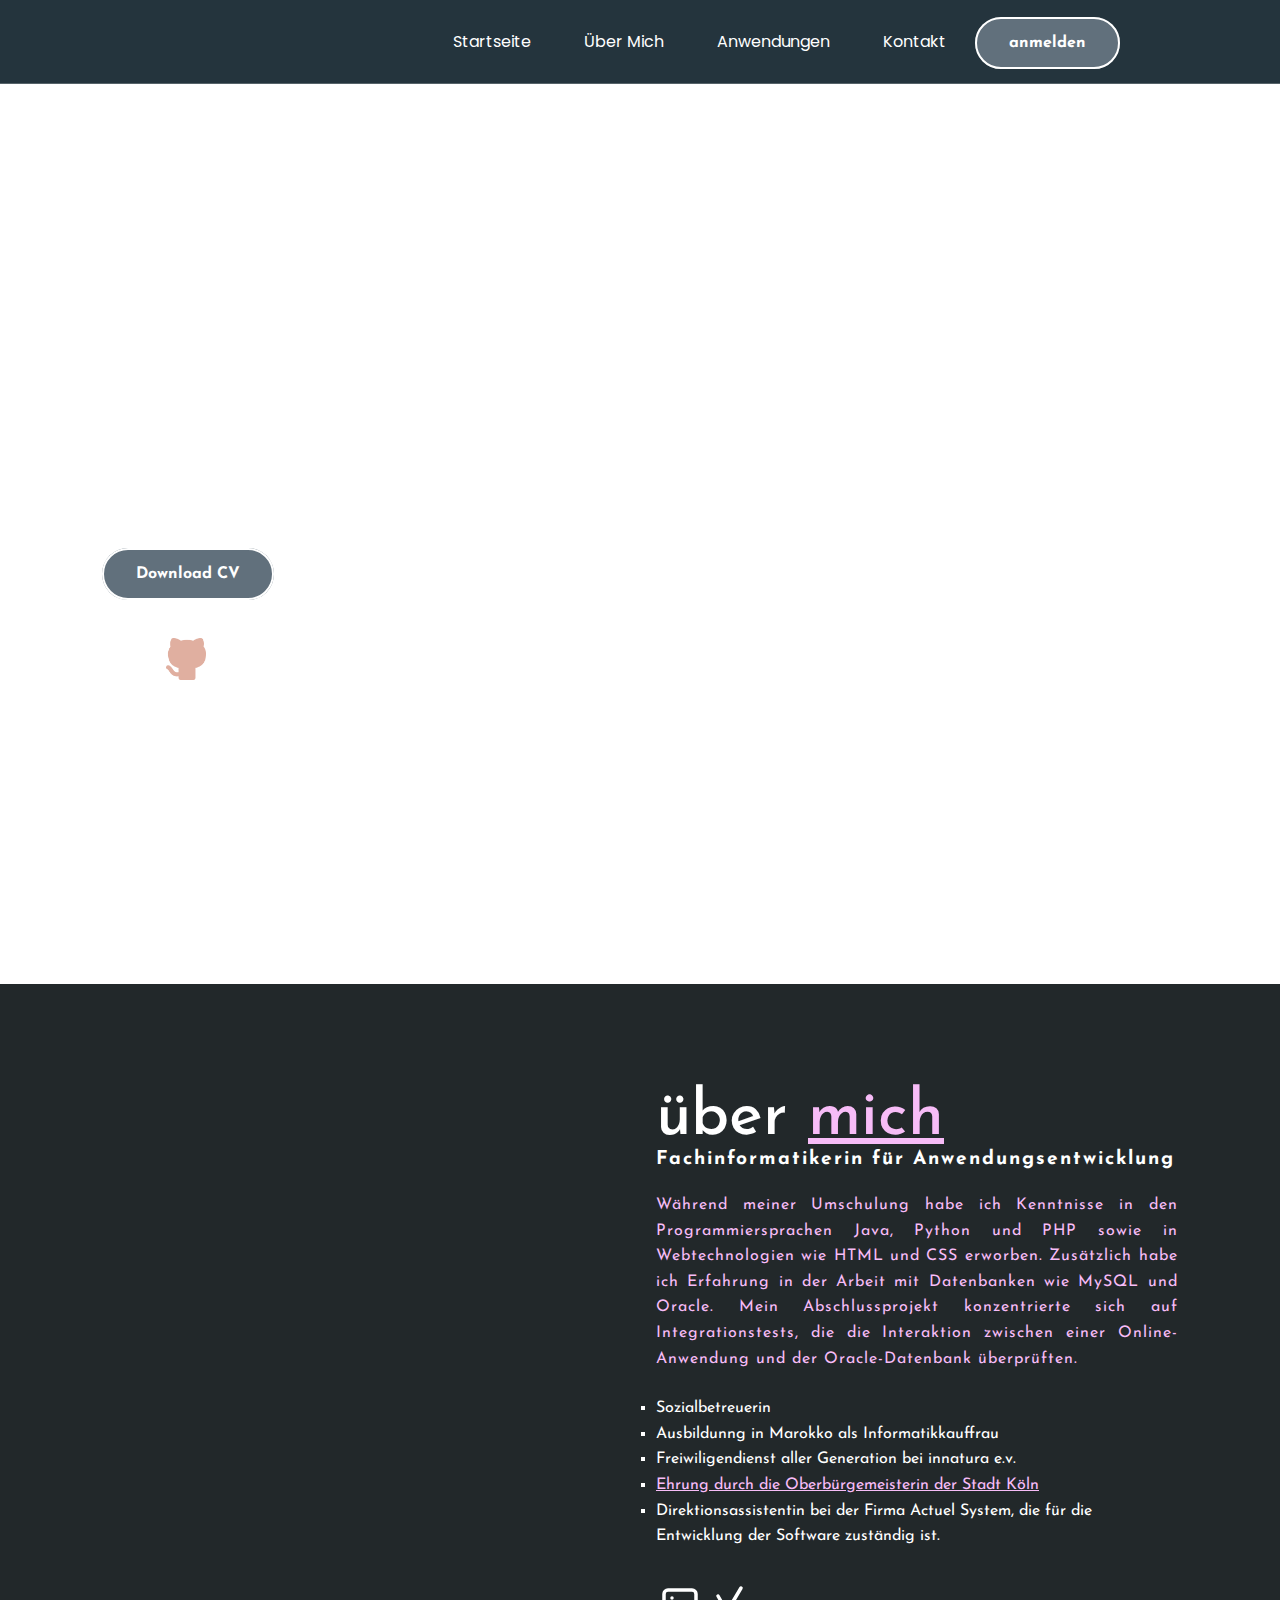
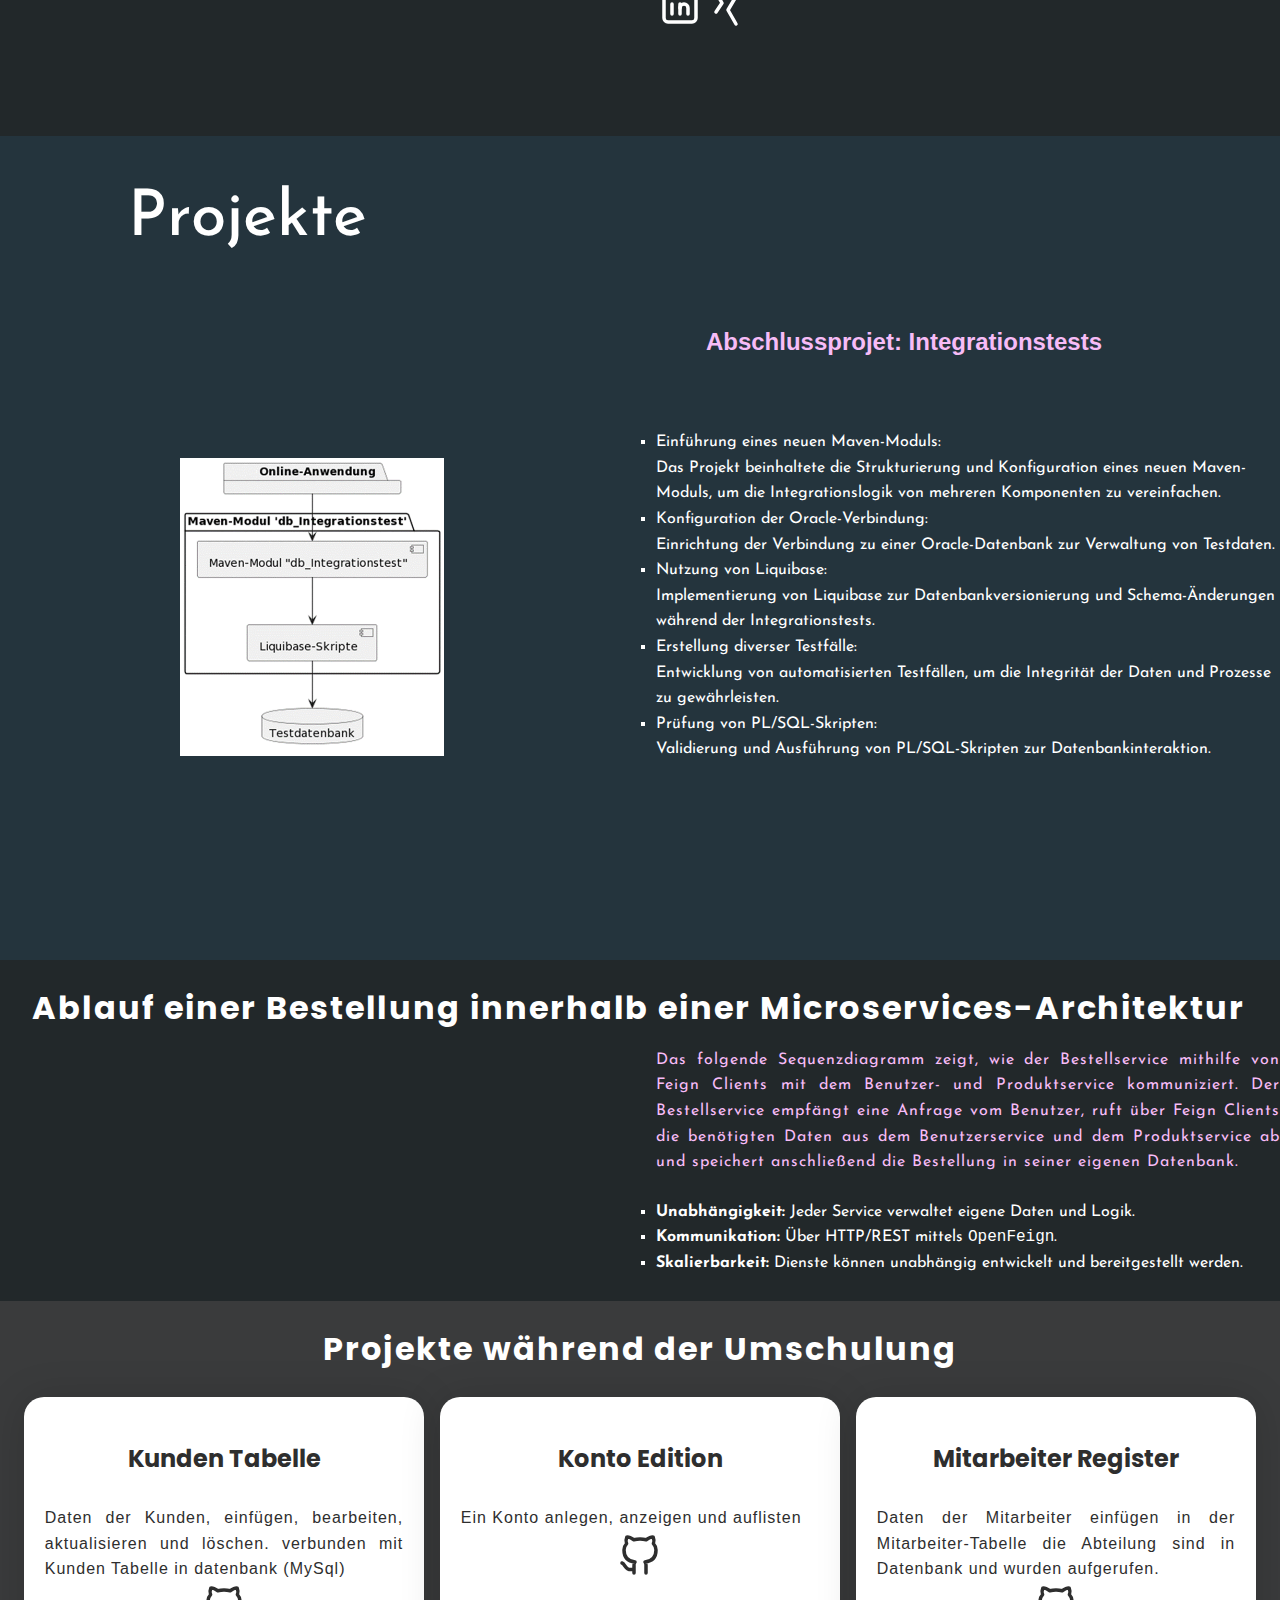
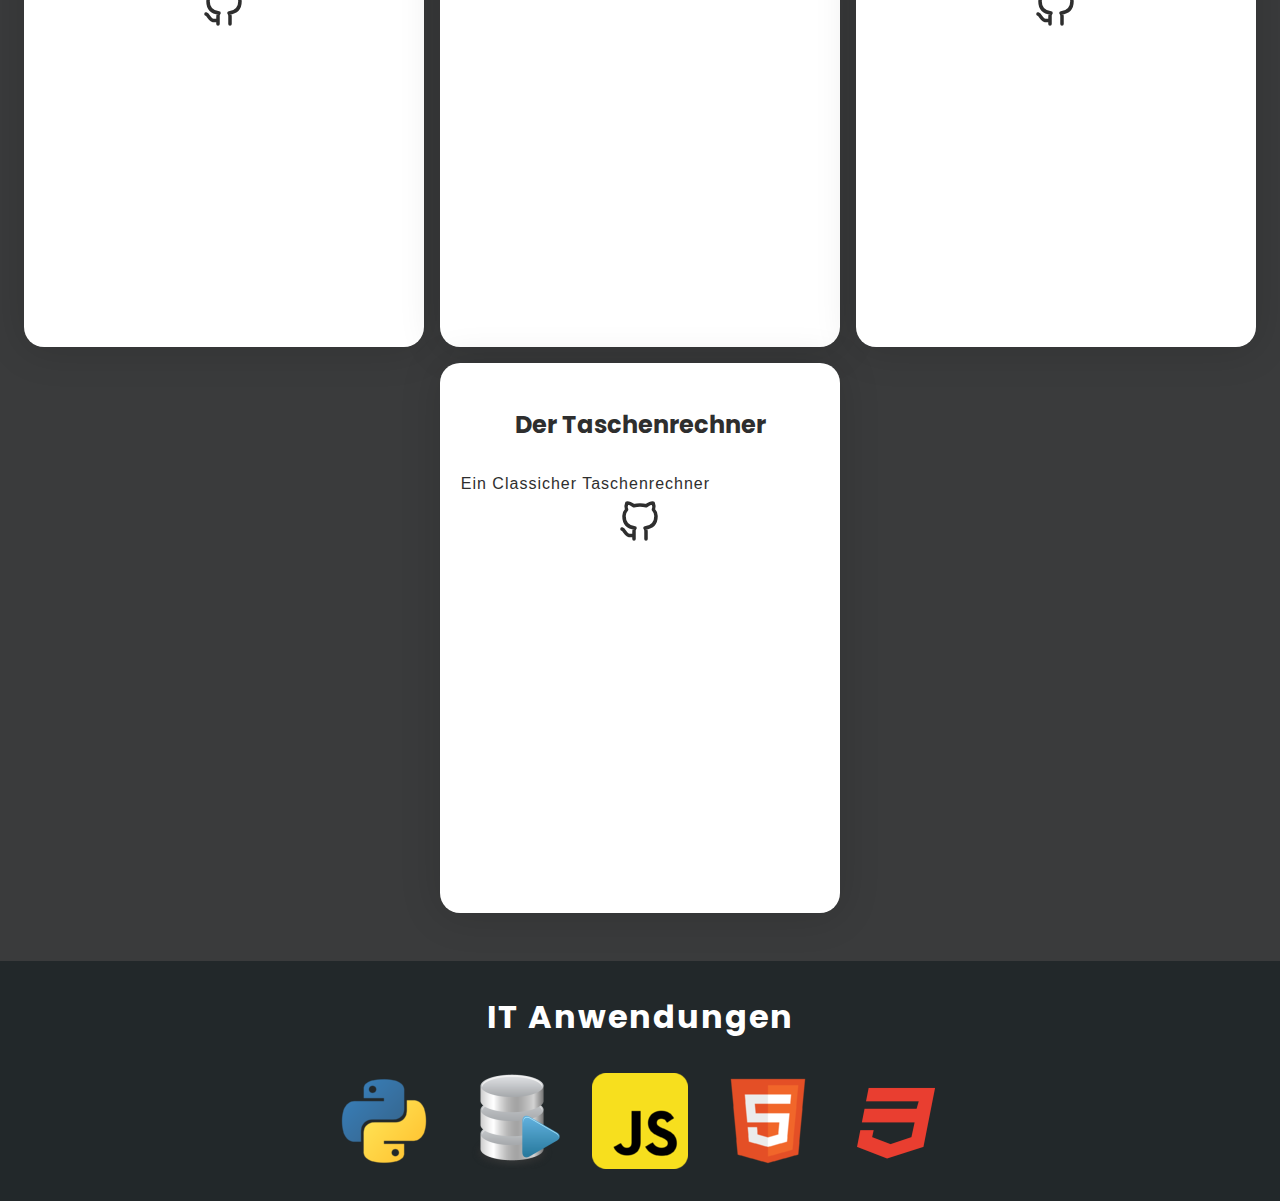
==== commit e2ec2bf8: "Abschlussprojekt" ====
--- a/index.html
+++ b/index.html
@@ -42,7 +42,7 @@
                 <div class="container-texts">
                     <h1>Ich bin Fachinformatikerin für Anwendungsentwicklung</h1>
 
-                    <a href="CV_Nadia_Lafdali.pdf" target="_blank" class="btn">Download CV</a>
+                    <a href="" target="_blank" class="btn">Download CV</a>
 
                     <div class="social">
                         <a href="https://www.linkedin.com/in/nadia-lafdali-63b789235/" target="_blank"><img src="images/sociallinkedin_member_2751.png" title="Hier Klicken" alt=""/></a>
@@ -154,14 +154,14 @@
                 <h2>Ablauf einer Bestellung innerhalb einer Microservices-Architektur</h2>
                 <div class="two-column">
                     <div class="col-left">
-                        <img src="images/sequenzdiagr-Ablauf_einer_Bestellung_über_Feign.png" title="" alt=""/>
+                        <img src="images/sequenzdiagr-Ablauf_einer_Bestellung_über_Feign.png" title="Diagramm zu Microservices Architektur" alt=""/>
                     </div>
                     <div class="col-right">
 
                         <p>Das folgende Sequenzdiagramm zeigt, wie der Bestellservice mithilfe von Feign Clients
-                            mit dem Benutzer- und Produktservice kommuniziert. Der Bestellservice empfängt eine Anfrage vom Benutzer,
-                            ruft über Feign Clients die benötigten Daten aus dem Benutzerservice und dem Produktservice ab
-                            und speichert anschließend die Bestellung in seiner eigenen Datenbank. </p>
+                            mit dem Benutzer- und Produktservice kommuniziert. Der Bestellservice empfängt
+                            eine Anfrage vom Benutzer, ruft über Feign Clients die benötigten Daten aus dem Benutzerservice
+                            und dem Produktservice ab und speichert anschließend die Bestellung in seiner eigenen Datenbank. </p>
                         <ul>
                             <li><strong>Unabhängigkeit:</strong> Jeder Service verwaltet eigene Daten und Logik.</li>
                             <li><strong>Kommunikation:</strong> Über HTTP/REST mittels <code>OpenFeign</code>.</li>
--- a/css/style.css
+++ b/css/style.css
@@ -335,14 +335,15 @@
     height: auto;
     margin: 0;
     padding: 16px ;
-    border-radius: 10px; /
-}
-.microservices p {
-    {
-        text-align: justify;
-        padding: 16px 32px;
-    }
-}
+    border-radius: 10px;
+}
+.microservices h2{
+    text-align: left;
+    width: 100%;
+    padding: 0 32px;
+    margin-bottom: 1rem;
+}
+
 .projekte {
     width: 100vw;
     padding: 1.5rem 0;
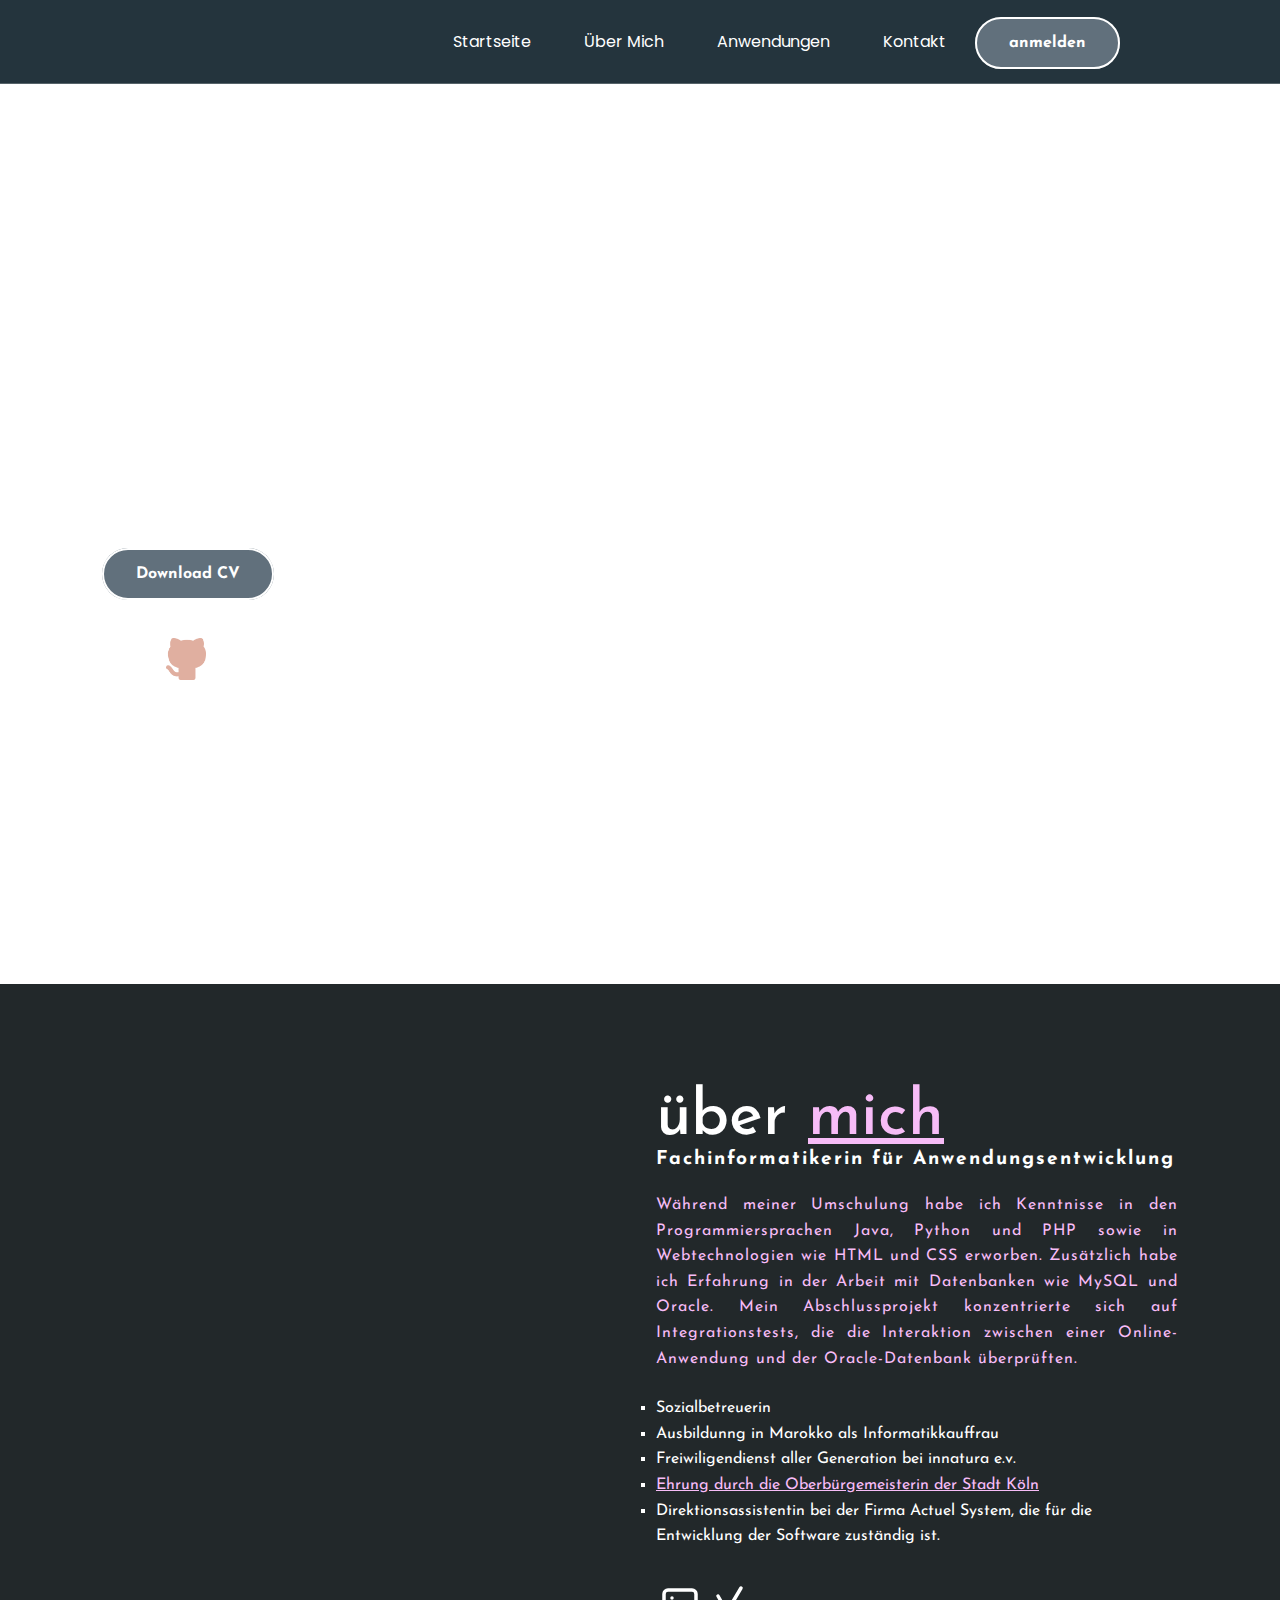
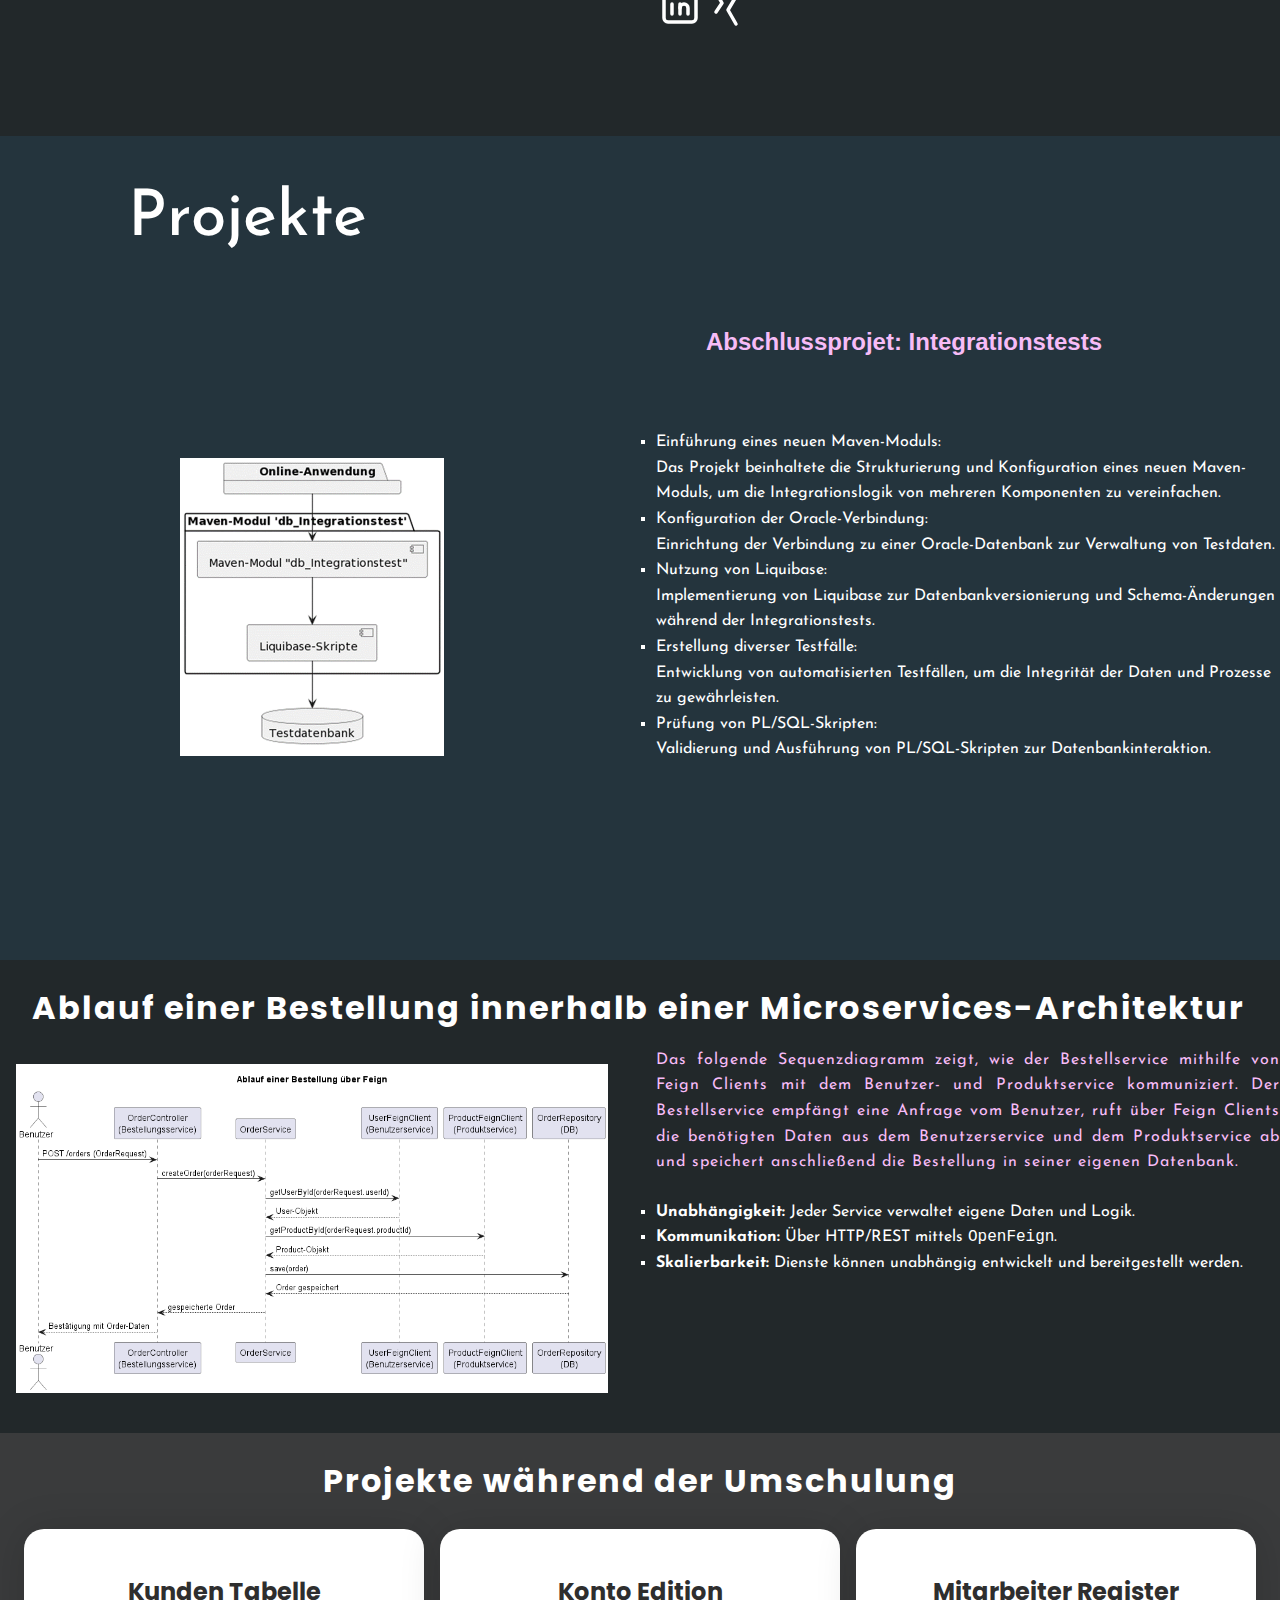
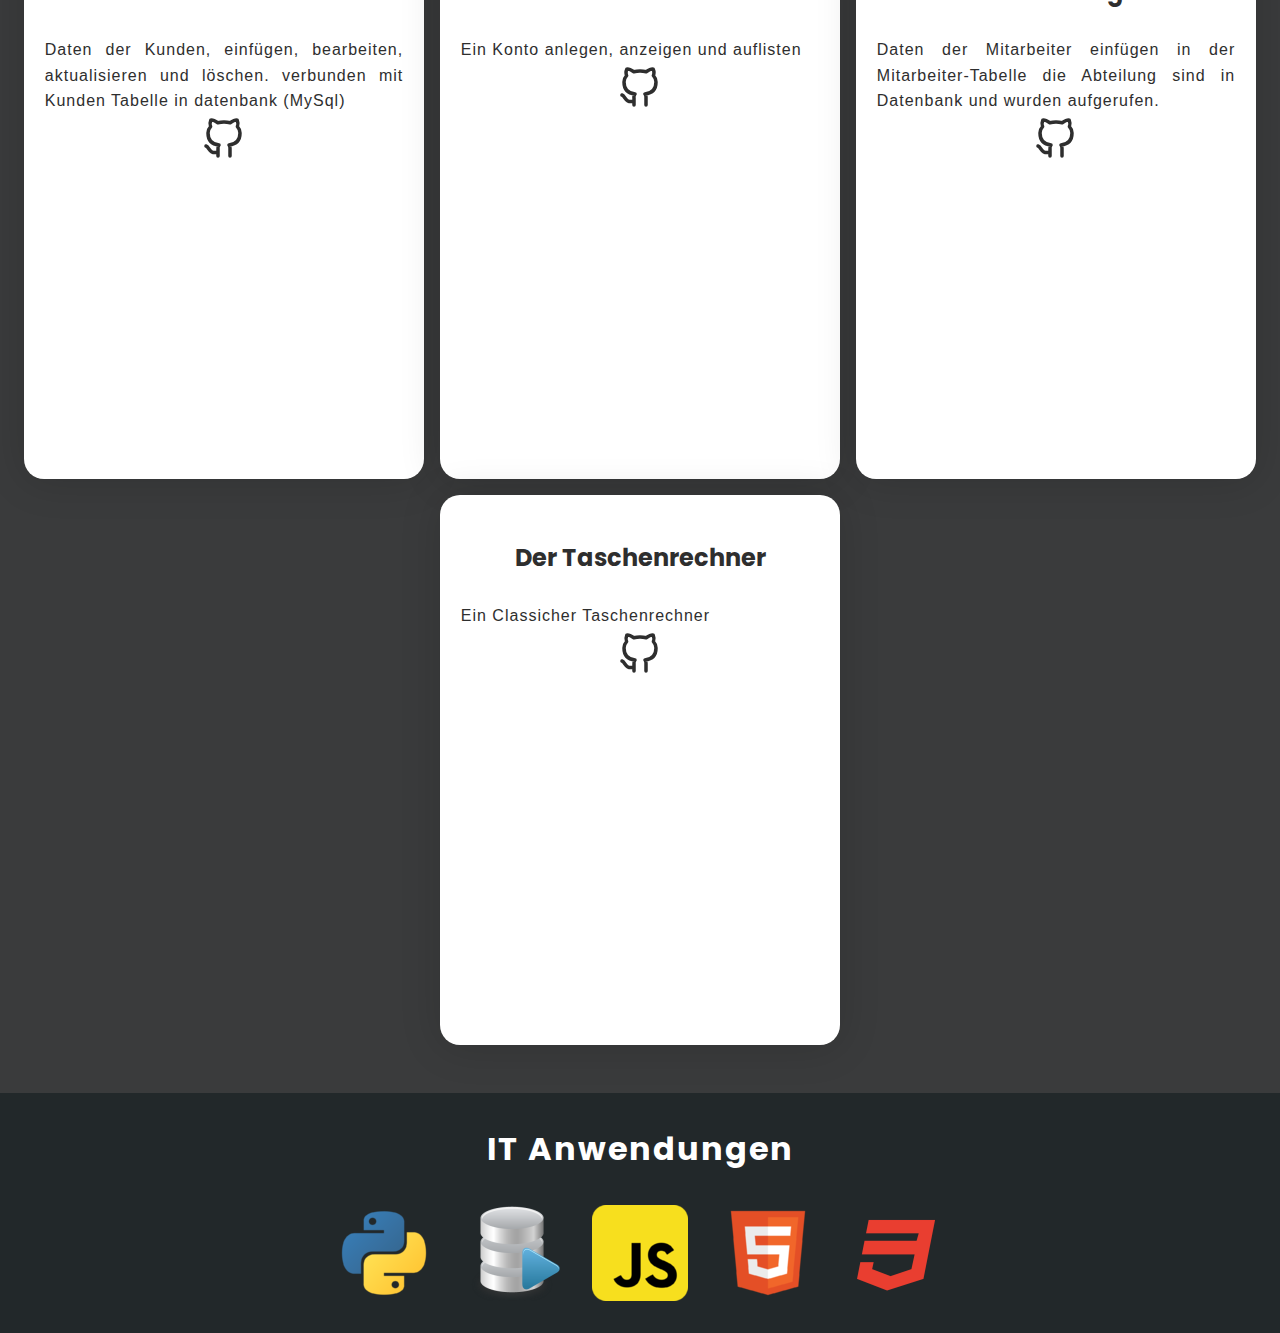
==== commit 4003ac99: "Microservices" ====
--- a/index.html
+++ b/index.html
@@ -230,28 +230,7 @@
                         </a>
                     </div>
                 </div>
-                <!--
-               <div class="card">
-                   <div class="card-top">
-                       <img src="./images/snake.png" alt=""/>
-                   </div>
-
-                  <div class="card-bottom">
-                      <h3><span data-toolip="ist mit Python">Das Snack Spiel</span></h3>
-                      <p>
-                          eine Schildkröte kann über den Bildschirm bewegt werden
-                          und wird vom Kopf gegessen
-
-                      </p>
-                      <a href="https://github.com/nlafdali/MeineProjekte/blob/main/Snack.py" target="_blank">
-                          <svg xmlns="http://www.w3.org/2000/svg" class="icon icon-tabler icon-tabler-brand-github" width="48" height="48" viewBox="0 0 24 24" stroke-width="1.75" stroke="currentColor" fill="none" stroke-linecap="round" stroke-linejoin="round">
-                              <path stroke="none" d="M0 0h24v24H0z" fill="none"></path>
-                              <path d="M9 19c-4.3 1.4 -4.3 -2.5 -6 -3m12 5v-3.5c0 -1 .1 -1.4 -.5 -2c2.8 -.3 5.5 -1.4 5.5 -6a4.6 4.6 0 0 0 -1.3 -3.2a4.2 4.2 0 0 0 -.1 -3.2s-1.1 -.3 -3.5 1.3a12.3 12.3 0 0 0 -6.2 0c-2.4 -1.6 -3.5 -1.3 -3.5 -1.3a4.2 4.2 0 0 0 -.1 3.2a4.6 4.6 0 0 0 -1.3 3.2c0 4.6 2.7 5.7 5.5 6c-.6 .6 -.6 1.2 -.5 2v3.5"></path>
-                          </svg>
-                      </a>
-                  </div>
-              </div>
-              -->
+
                <div class="card">
                    <div class="card-top">
                        <img src="./images/Taschenrechner2.png" alt=""/>
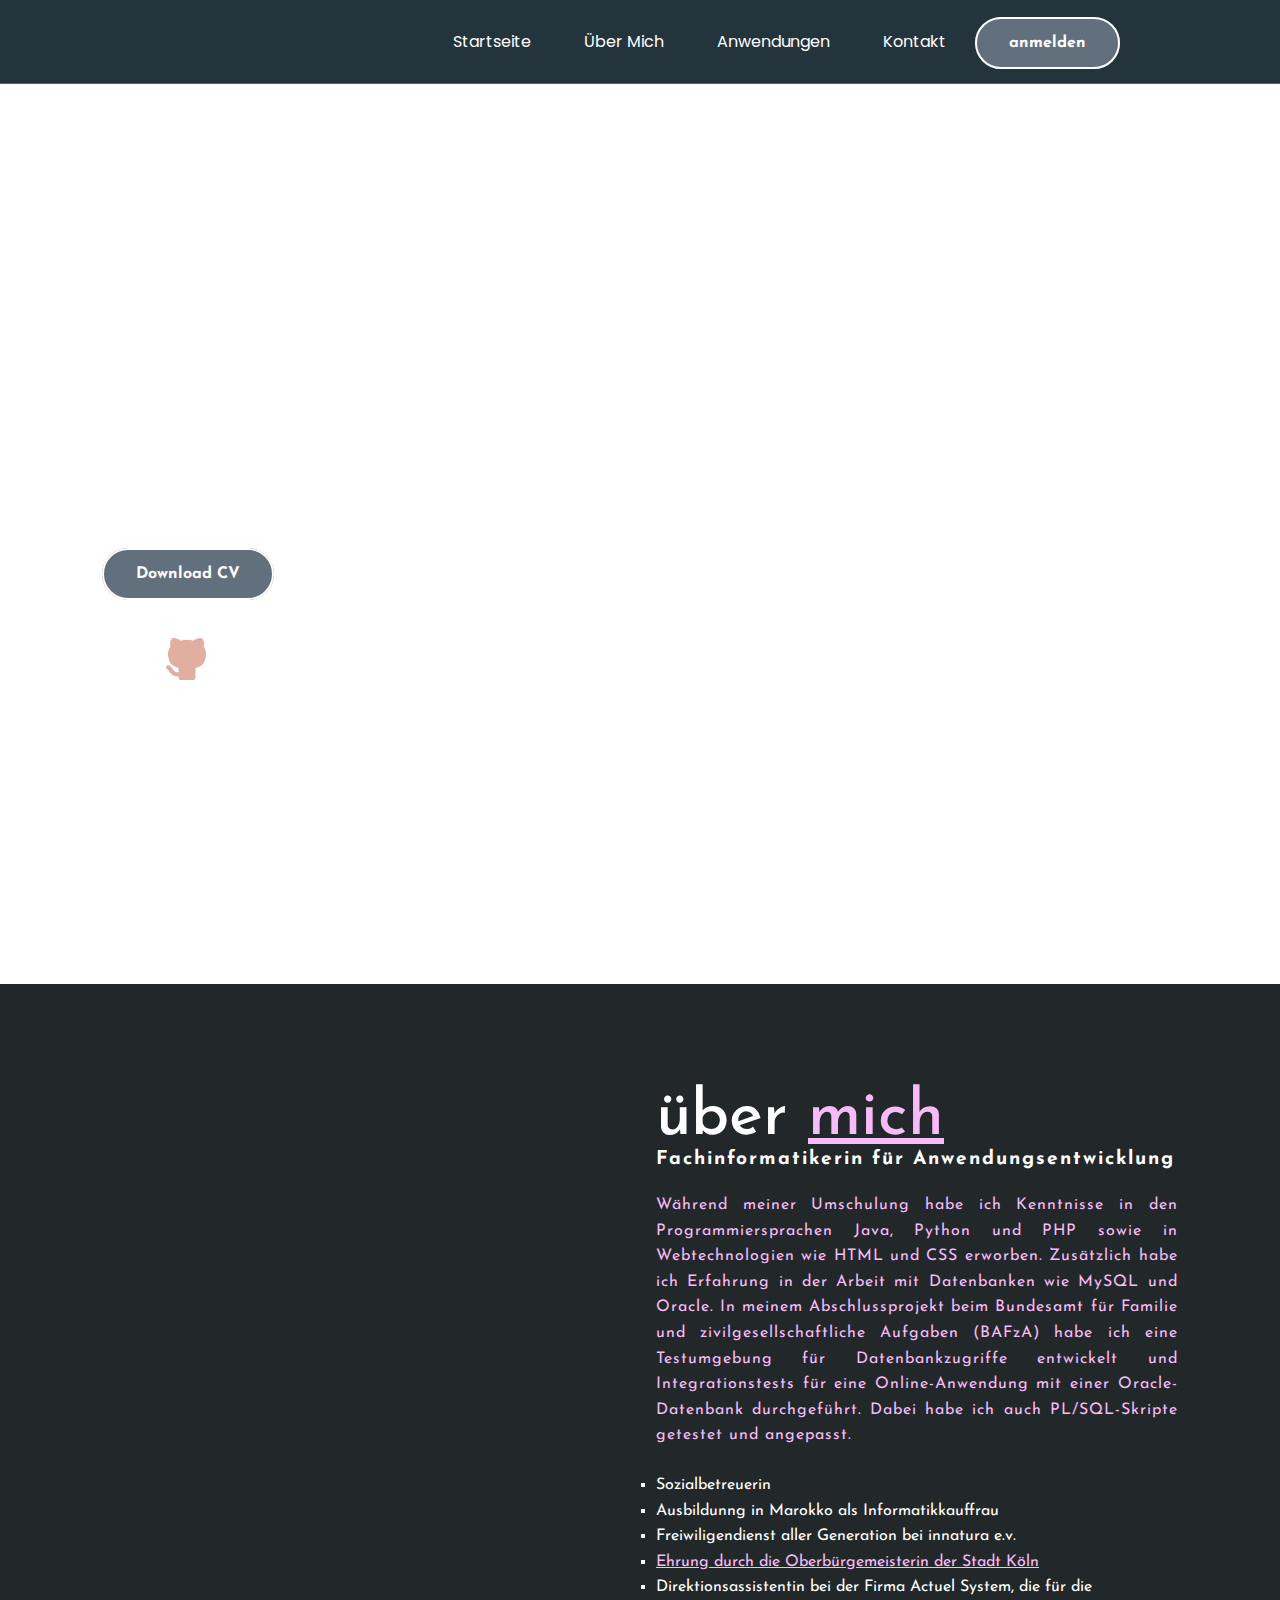
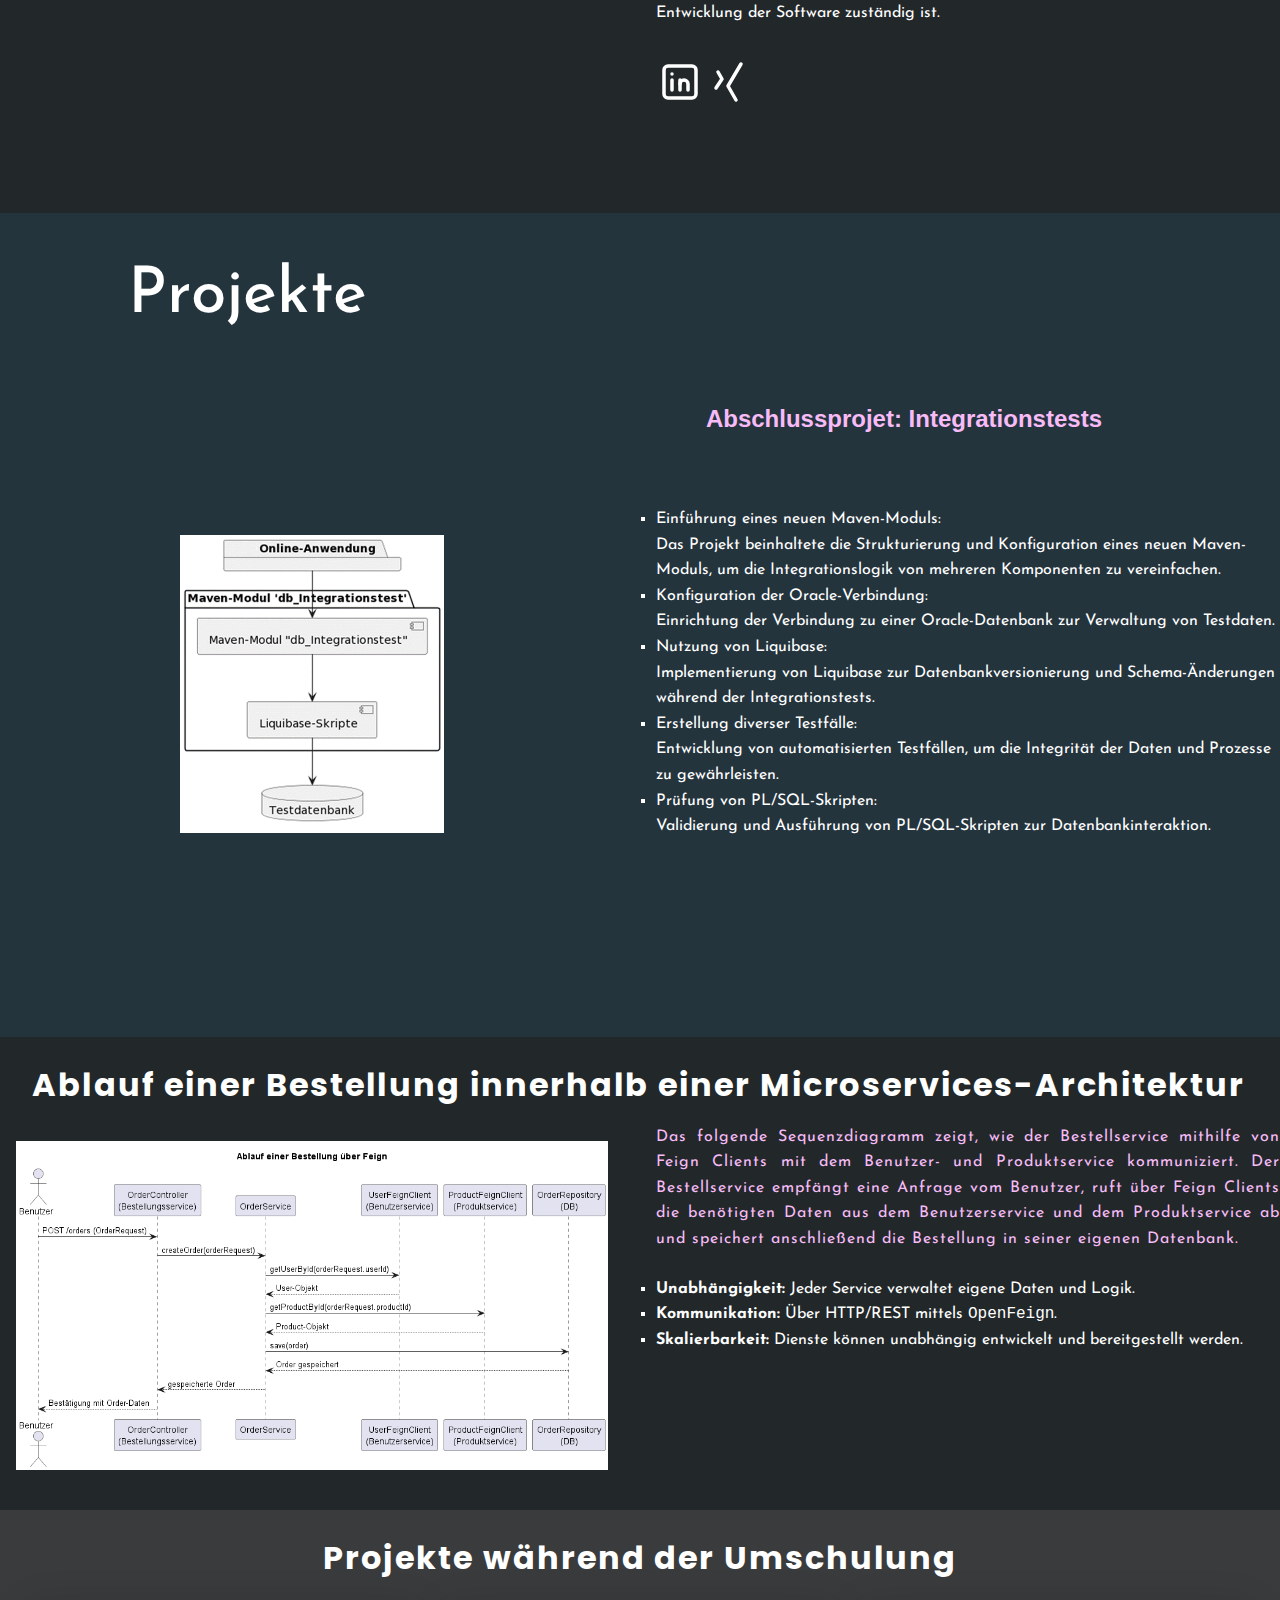
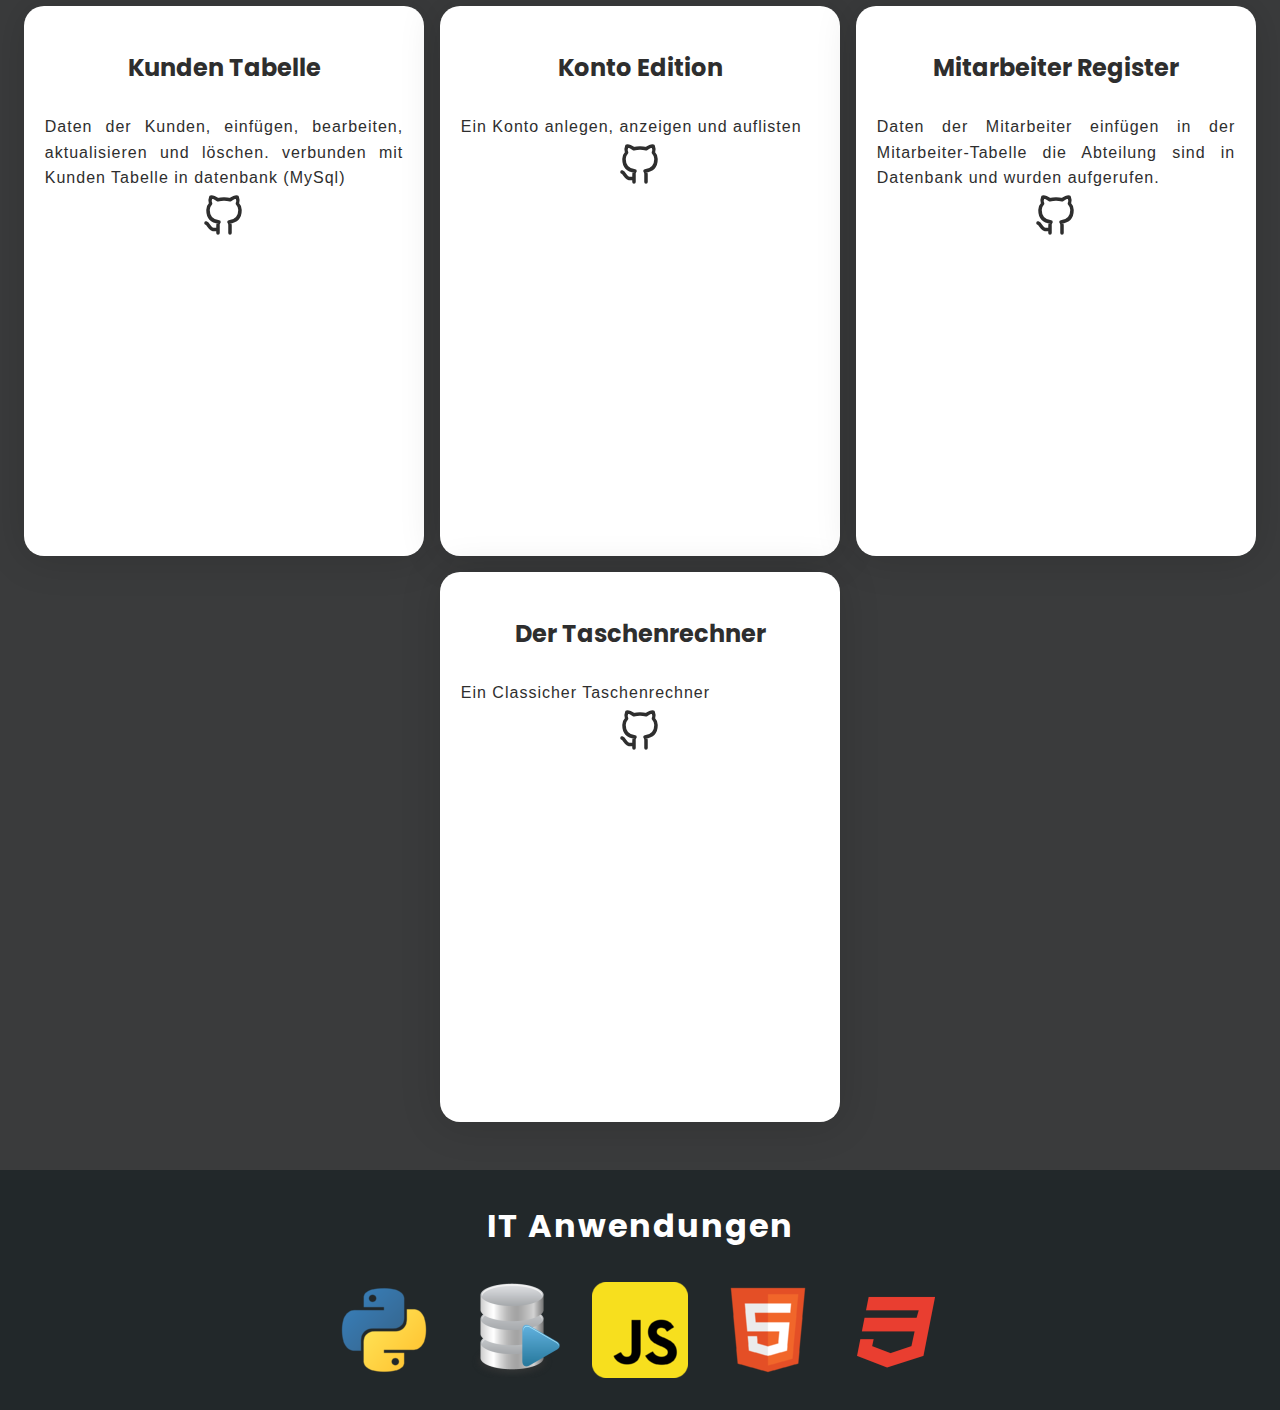
==== commit 102256fb: "über mich- aktualisieren" ====
--- a/index.html
+++ b/index.html
@@ -72,8 +72,10 @@
                     Programmiersprachen Java, Python und PHP sowie in Webtechnologien
                     wie HTML und CSS erworben. Zusätzlich habe ich Erfahrung in der Arbeit
                     mit Datenbanken wie MySQL und Oracle.
-                    Mein Abschlussprojekt konzentrierte sich auf Integrationstests,
-                    die die Interaktion zwischen einer Online-Anwendung und der Oracle-Datenbank überprüften.
+                    In meinem Abschlussprojekt beim Bundesamt für Familie und zivilgesellschaftliche Aufgaben (BAFzA)
+                    habe ich eine Testumgebung für Datenbankzugriffe entwickelt und Integrationstests für
+                    eine Online-Anwendung mit einer Oracle-Datenbank durchgeführt.
+                    Dabei habe ich auch PL/SQL-Skripte getestet und angepasst.
                 </p>
                 <ul>
                     <li>Sozialbetreuerin</li>
